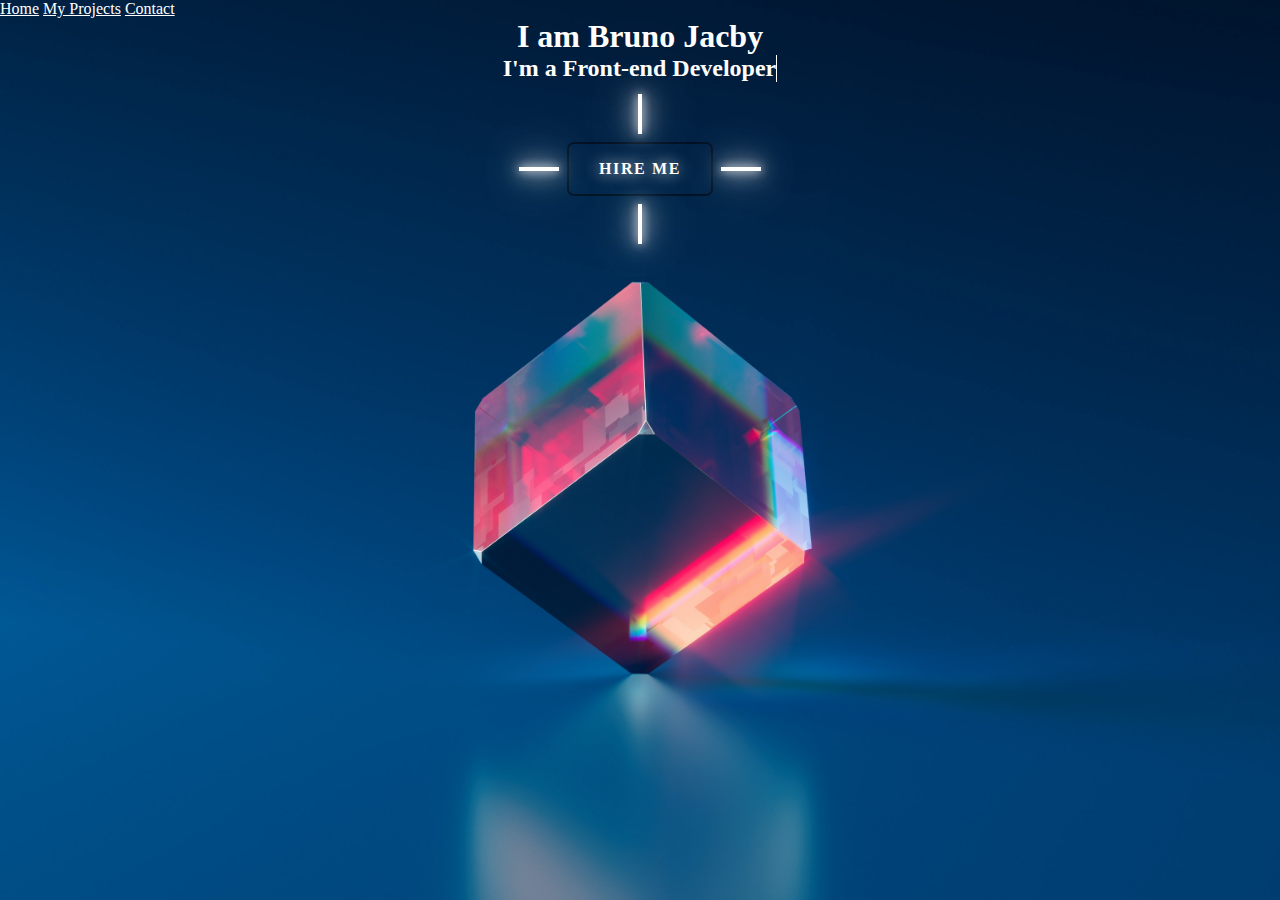
==== index.html @ 7a4a546f "adc todo list project" ====
<!DOCTYPE html>
<html lang="en">
<head>
    <meta charset="UTF-8">
    <meta http-equiv="X-UA-Compatible" content="IE=edge">
    <meta name="viewport" content="width=device-width, initial-scale=1.0">
    <link href="https://cdn.jsdelivr.net/npm/bootstrap@5.2.3/dist/css/bootstrap.min.css" rel="stylesheet" integrity="sha384-rbsA2VBKQhggwzxH7pPCaAqO46MgnOM80zW1RWuH61DGLwZJEdK2Kadq2F9CUG65" crossorigin="anonymous">
    <link rel="preconnect" href="https://fonts.googleapis.com">
    <link rel="preconnect" href="https://fonts.gstatic.com" crossorigin>
    <link href="https://fonts.googleapis.com/css2?family=DM+Sans&display=swap" rel="stylesheet">
    <link rel="stylesheet" href="style.css">
    <link rel="stylesheet" href="cube.css">
    <link rel="icon" type="image/png" sizes="16x16" href="img/favicon.ico">
    <title>Bruno Jacby</title>
</head>
<body class="bg-light">
  <div class="container">
      <nav class="nav nav-pills">
          <a class="nav-link" href="https://brunojacby.github.io/brunojacby/">Home</a>
          <a class="nav-link" href="#" onclick="projetos()">My Projects</a>
          <a class="nav-link" href="#" onclick="removerdd()">Contact</a>
      </nav>

      <div id="homeText">
        <h1 class="display-1">I am Bruno Jacby</h1>
        <div id="homediv">
          <h2 class="typing-animation typing display-5">I'm a Front-end Developer</h2>
        </div>
        <div id="btnHireMe">
          <a href="#" style="--clr:white" onclick="removerdd()">
            <span></span>
            <span></span>
            <span></span>
            <span></span>
            Hire Me
          </a>         
        </div> 
      </div>  

      <div class="projects disabled" id="project">
        <div class="row row-cols-1 row-cols-md-2 row-cols-lg-3 g-4">

          <div class="col">
            <div id="cardLayout">
              <span></span>
              <div class="content">
                <img src="img/cartas.jpg" class="card-img-top" alt="Card Project">
                <h2>JavaScript Project</h2>
                <p>A card game using JavaScript, HTML5, CSS and Bootstrap.</p>
                <a href="https://brunojacby.github.io/cardgame/" class="btn" target="_blank">Play!</a>
              </div>
            </div>
          </div>

          <div class="col">
            <div id="cardLayout">
              <span></span>
              <div class="content">
                <img src="img/todo.png" class="card-img-top" alt="To Do">
                <h2>To Do React.js</h2>
                <p>A To-Do list project using the React framework and Bootstrap.</p>
                <a href="https://stupendous-crostata-b4f4f4.netlify.app" class="btn" target="_blank">Link</a>
              </div>
            </div>
          </div>

          <div class="col">
            <div id="cardLayout">
              <span></span>
              <div class="content">
                <img src="img/barber.png" class="card-img-top" alt="Barber Shop Project">
                <h2>Barber Shop</h2>
                <p>A Landing page project using HTML and CSS.</p>
                <a href="https://brunojacby.github.io/barbershop/" class="btn" target="_blank">Link</a>
              </div>
            </div>
          </div>

          <div class="col">
            <div id="cardLayout">
              <span></span>
              <div class="content">
                <img src="img/quote.png" class="card-img-top" alt="Quote Random">
                <h2>Random Quote Machine</h2>
                <p>This project was built using a mix of HTML, JavaScript, CSS and React.</p>
                <a href="https://brunojacby.github.io/quotes/" class="btn" target="_blank">Link</a>
              </div>
            </div>
          </div>

          <div class="col">
            <div id="cardLayout">
              <span></span>
              <div class="content">
                <img src="img/landshop.png" class="card-img-top" height="150px" alt="Landing Shop">
                <h2>Landing Page with fetch API</h2>
                <p>
                  A landing page with HTLM, CSS and JavaScript with fetch API.</p>                 
                <a href="https://brunojacby.github.io/landingshop/" class="btn" target="_blank">Link</a>
              </div>
            </div>
          </div>          

          <div class="col">
            <div id="cardLayout">
              <span></span>
              <div class="content">
                <img src="img/admpainel.png" class="card-img-top" alt="CSS Painel">
                <h2>Admin DashBoard</h2>
                <p>
                  A admin painel with HTLM, CSS styles and JavaScript.</p>
                <a href="https://brunojacby.github.io/adminpage/" class="btn" target="_blank">Link</a>
              </div>
            </div>
          </div>

          <div class="col">
            <div id="cardLayout">
              <span></span>
              <div class="content">
                <img src="img/mongo.png" class="card-img-top" alt="CRUD MongoDB">
                <h2>CRUD MongoDB</h2>
                <p>
                  A CRUD done with MongoDB.</p>
                <a href="https://github.com/brunojacby/mongo/tree/master/src" class="btn" target="_blank">GitHub Link</a>
              </div>
            </div>
          </div>

          <div class="col">
            <div id="cardLayout">
              <span></span>
              <div class="content">
                <img src="img/crudjs.png" height="100px" class="card-img-top" alt="CRUD JavaScript">
                <h2>CRUD Javascript</h2>
                <p>
                  A page for employee registration and another page where it is possible to view them in a table. By clicking on the user's name, it is possible to Edit/Delete the registration.</p>
                <a href="https://brunojacby.github.io/projeto-crud/" class="btn" target="_blank">Link</a>
              </div>
            </div>
          </div>

          <div class="col">
            <div id="cardLayout">
              <span></span>
              <div class="content">
                <img src="img/next.png" height="80px" class="card-img-top" alt="next">
                <h4>Next.js Project</h4>                
                  <h7>This is the project I'm currently working on.</h7><br>
                  <h8>A complete project based on the Olx website, with product registration, form validation, advertisement publication, API with MongoDB and Next Auth for Login page.</h8>
                <a href="https://github.com/brunojacby/next" class="btn" target="_blank">GitHub Link</a>
              </div>
            </div>
          </div>
                    
          </div>
        </div>
      </div>
      
              
      <div class="container">
        <div id="infos" class="grid disabled">
          <div class="row">
            <div class="col-5 textoinfo">
              <h5 class="text-warning">This page is still under construction...</h5>
              <h2>I'm Bruno Jacby</h2>
              <h4>Take a look at my projects</h4>
              <a class="btnprojects" href="#" onclick="projetos()">My Projects</a>
              <div>
                <a href="https://www.linkedin.com/in/brunojacby/" target="_blank"><img src="img/linkedin.png" alt="linkedin" width="30px"></a>  
                <a href="https://github.com/brunojacby" target="_blank"><img src="img/github.svg" alt="github" width="30px"></a>  
                <a href="tel:+351960486778"><img src="img/telefone.png" alt="tel" width="30px">  (+351) 96048 6778</a> 
              </div>
            </div>
            <div class="col-4">
                <div class="cubearea">
                  <div class="cube">
                    <div class="top"></div>
                    <div>
                      <span style="--i:0;"></span>
                      <span style="--i:1;"></span>
                      <span style="--i:2;"></span>
                      <span style="--i:3;"></span>
                    </div>
                  </div>
                </div>
            </div>      
          </div>            

          <div class="row skills">        
            <div class="col-12">        
              <p>JavaScript</p>
              <p>React.js</p>
              <p>Node.js</p>
              <p>CSS</p>
              <p>Bootstrap</p>
              <p>HTML5</p>
              <p>GIT</p>                      
            </div>
          </div> 

      </div>

    </div>
  </div>




    </div>
    <script src="script.js"></script>
    <script src="https://cdn.jsdelivr.net/npm/bootstrap@5.3.0-alpha1/dist/js/bootstrap.bundle.min.js" integrity="sha384-w76AqPfDkMBDXo30jS1Sgez6pr3x5MlQ1ZAGC+nuZB+EYdgRZgiwxhTBTkF7CXvN" crossorigin="anonymous"></script> 
 
</body>
</html>
---- style.css ----
@import url('https://fonts.googleapis.com/css2?family=DM+Sans&display=swap');

* {
    margin: 0;
    padding: 0;
    box-sizing: border-box;
}

#cardLayout {
    position: relative;
    width: 320px;
    height: 400px;
    color: #fff;
    background: #111;
    display: flex;    
    align-items: center;
    margin: 20px 30px;
    transition: 0.5s;
}

#cardLayout:hover {
    transform: translateY(-20px);
}

#cardLayout::before {
    content: '';
    position: absolute;
    top: 0;
    left: 0;    
    width: 100%;
    height: 100%;
    background: linear-gradient(315deg, #03a9f4,#ff0058);
}

#cardLayout::after {
    content: '';
    position: absolute;
    top: 0;
    left: 0;    
    width: 100%;
    height: 100%;
    background: linear-gradient(315deg, #03a9f4,#ff0058);
    filter: blur(30px);
}

#cardLayout span {
    position: absolute;
    top: 6px;
    left: 6px;
    right: 6px;
    bottom: 6px;
    background: rgba(0,0,0,0.6);
    z-index: 2;
}

#cardLayout span::before {
    content: '';
    position: absolute;
    top: 0;
    left: 0;
    width: 50%;
    height: 100%;
    background: rgba(255, 255, 255, 0.1);
    pointer-events: none;
}

#cardLayout .content {
    position: relative;
    z-index: 10;
    padding: 10px 30px;    
}

#cardLayout .content h2 { 
   font-size: 2em;
   color: #fff;
   margin-bottom: 10px;
}

#cardLayout .content p { 
    font-size: 1.1em;
    color: #fff;
    margin-bottom: 10px;
    line-height: 1.4em;
}

#cardLayout .content a {
    display: flex;
    font-size: 1.1em;
    color: #111;
    background: #fff;
    padding: 10px;
    text-decoration: none;
    font-weight: 700;    
    justify-content: center;
} 

#btnHireMe {
    display: flex;
    justify-content: center;
    align-items: center;
}

#btnHireMe a {
    position: relative;
    padding: 16px 30px;
    font-size: 1.5;
    color: var(--clr); 
    text-shadow: 0 0 15px var(--clr);
    text-decoration: none;
    text-transform: uppercase;
    letter-spacing: 0.1em;
    transition: 0.5s;
    border: 2px solid rgba(0,0,0,0.5);
    margin-top: 60px;
    border-radius: 7px; 
    font-weight: bold;  
}

#btnHireMe a:hover {    
    color: black; 
    font-weight: bold;     
    border: 2px solid rgba(0,0,0,0);
    text-shadow: 0 0 0 var(--clr);     
}

#btnHireMe a::before {
    content: '';
    position: absolute;
    top: 0;
    left: 0;
    width: 100%;
    height: 100%;
    background: var(--clr);
    z-index: -1;
    transform: scale(0);
    transition: 0.5s;
    border-radius: 7px;  
}

#btnHireMe a:hover::before {
    transform: scale(1);
    transition-delay: 0.5s;
    box-sizing: 0 0 10px var(--clr),
    0 0 30px var(--clr),
    0 0 60px var(--clr);
}

#btnHireMe a span {
    position: absolute;
    background-color: var(--clr);
    pointer-events: none;
    box-shadow: 0 0 10px var(--clr),
    0 0 20px var(--clr),
    0 0 30px var(--clr),
    0 0 50px var(--clr),
    0 0 100px var(--clr);
}

#btnHireMe a span:nth-child(1),
#btnHireMe a span:nth-child(3) {
    width: 40px;
    height: 4px;
}

#btnHireMe a span:nth-child(2),
#btnHireMe a span:nth-child(4) {
    width: 4px;
    height: 40px;
}

#btnHireMe a span:nth-child(1) {
    top: calc(50% - 2px);
    left: -50px;
    transform-origin: left;
    transition: 0.5s ease-in-out;
    transition-delay: 0.25s;
}

#btnHireMe a:hover span:nth-child(1) {
   left: 50%;
   transform: scaleX(0);   
   transition-delay: 0s; 
} 

#btnHireMe a span:nth-child(3) {
    top: calc(50% - 2px);
    right: -50px;
    transform-origin: right;
    transition: 0.5s ease-in-out;
    transition-delay: 0.25s;
}

#btnHireMe a:hover span:nth-child(3) {
   right: 50%;
   transform: scaleX(0);   
   transition-delay: 0s; 
} 

#btnHireMe a span:nth-child(2) {
    left: calc(50% - 2px);
    top: -50px;
    transform-origin: top;
    transition: 0.5s ease-in-out;
    transition-delay: 0.25s;
}

#btnHireMe a:hover span:nth-child(2) {
   top: 50%;
   transform: scaleY(0);   
   transition-delay: 0s; 
} 

#btnHireMe a span:nth-child(4) {
    left: calc(50% - 2px);
    bottom: -50px;
    transform-origin: bottom;
    transition: 0.5s ease-in-out;
    transition-delay: 0.25s;
}

#btnHireMe a:hover span:nth-child(4) {
   bottom: 50%;
   transform: scaleY(0);   
   transition-delay: 0s; 
} 


.disabled {
    display: none;
}

body {
    background-image: url("img/bg.jpg");
    background-repeat: repeat;
    background-position: center;
    background-color: #cccccc;
    background-size: cover;
    height: 100vh;
}

.nav a {
    margin-bottom: 15px;
    color: white; 
}

#homeText {
    text-align: center;
    color: white;      
}

#homediv {
    display: flex;
    justify-content: center;
    align-items: center;       
}

#project {
    height: 99vh;
    padding: 20px;    
}

#contact {
    height: 99vh;
}

.row a {
    text-decoration: none;
    color: white;    
}

.row {
    margin-bottom: 15px;    
}

#infos { 
    padding: 30px;
    color: white;
    width: 100%;
    background-color: black; 
}

.textoinfo {    
    display: flex;    
    flex-wrap: wrap;
    flex-direction: column;
}

.textoinfo div {    
    display: flex;    
    flex-wrap: wrap;
}

#infos img {
    background-color: #cccccc;
    border-radius: 50%;
}

.skills {
    width: 100%; 
    display: flex;
    flex-wrap: wrap;
    margin-top: 55px;   
}

.skills p {
    font-family: 'DM Sans', sans-serif;
    font-size: 2em;
    color: white; 
    text-transform: uppercase;  
    
}

.skills p:hover {
    color: transparent; 
    -webkit-text-stroke: 1px white;
    text-indent: 10px;
    transition: 0.5s;
    letter-spacing: 0.1em;     
}

h7 {
    color: yellow;
}

.btn {
    margin-top: 5px;
}

.btnprojects {
   border: 1px solid blue;
   border-radius: 8px;
   width: 150px;
   margin: 10px;
   padding: 5px 10px;
   text-align: center;
   background-color: rgba(22, 4, 128, 0.5);
}

.btnprojects:hover {
    color: yellow;
    border: 1px solid yellow;    
}

.typing {
    border-right: 1px solid white;
    white-space: nowrap;
    overflow: hidden;
    text-align: center;    
}

.typing-animation {
    animation: blinkCursor 500ms steps(40) infinite normal, typing 4s steps(40) 1s normal both;
}

@keyframes typing {
    from {
        width: 0;
    }
    to {
        width: 11.1em;
    }
}

@keyframes blinkCursor {
    from {
        border-right-color: white;
    }
    to {
        border-right-color: transparent;
    }
}
---- cube.css ----
.cubearea {
    display: flex;
    justify-content: flex-end;
    align-items: flex-end;   
    margin-top: 30px;          
}

.cube {
    position: relative;
    width: 100px;
    height: 100px;
    transform-style: preserve-3d;    
    animation: animate 4s linear infinite;
}

@keyframes animate {
    0% {
        transform: rotateX(-30deg) rotateY(0deg);
    }
    100% {
        transform: rotateX(-30deg) rotateY(360deg);
    }
}


.cube div {
    position: absolute;
    top: 0;
    left: 0;
    width: 100%;
    height: 100%;
    transform-style: preserve-3d;
}

.cube div span {
    position: absolute;
    top: 0;
    left: 0;
    width: 100%;
    height: 100%;
    background: linear-gradient(#151515, #00ec00);
    transform: rotateY(calc(90deg * var(--i))) translateZ(50px);
}

.top {
    position: absolute;
    top: 0;
    left: 0;
    width: 100px;
    height: 100px;
    background: #222;
    transform: rotateX(90deg) translateZ(50px);
}

.top::before {
    content: '';
    position: absolute;
    top: 0;
    left: 0;
    width: 100px;
    height: 100px;
    background: #0f0;
    transform: translateZ(-250px);
    filter: blur(20px);
    box-shadow: 0 0 120px rgba(0,255,0,0.2),
    0 0 200px rgba(0,255,0,0.4),
    0 0 300px rgba(0,255,0,0.6),
    0 0 400px rgba(0,255,0,0.8),
    0 0 500px rgba(0,255,0,1);
}
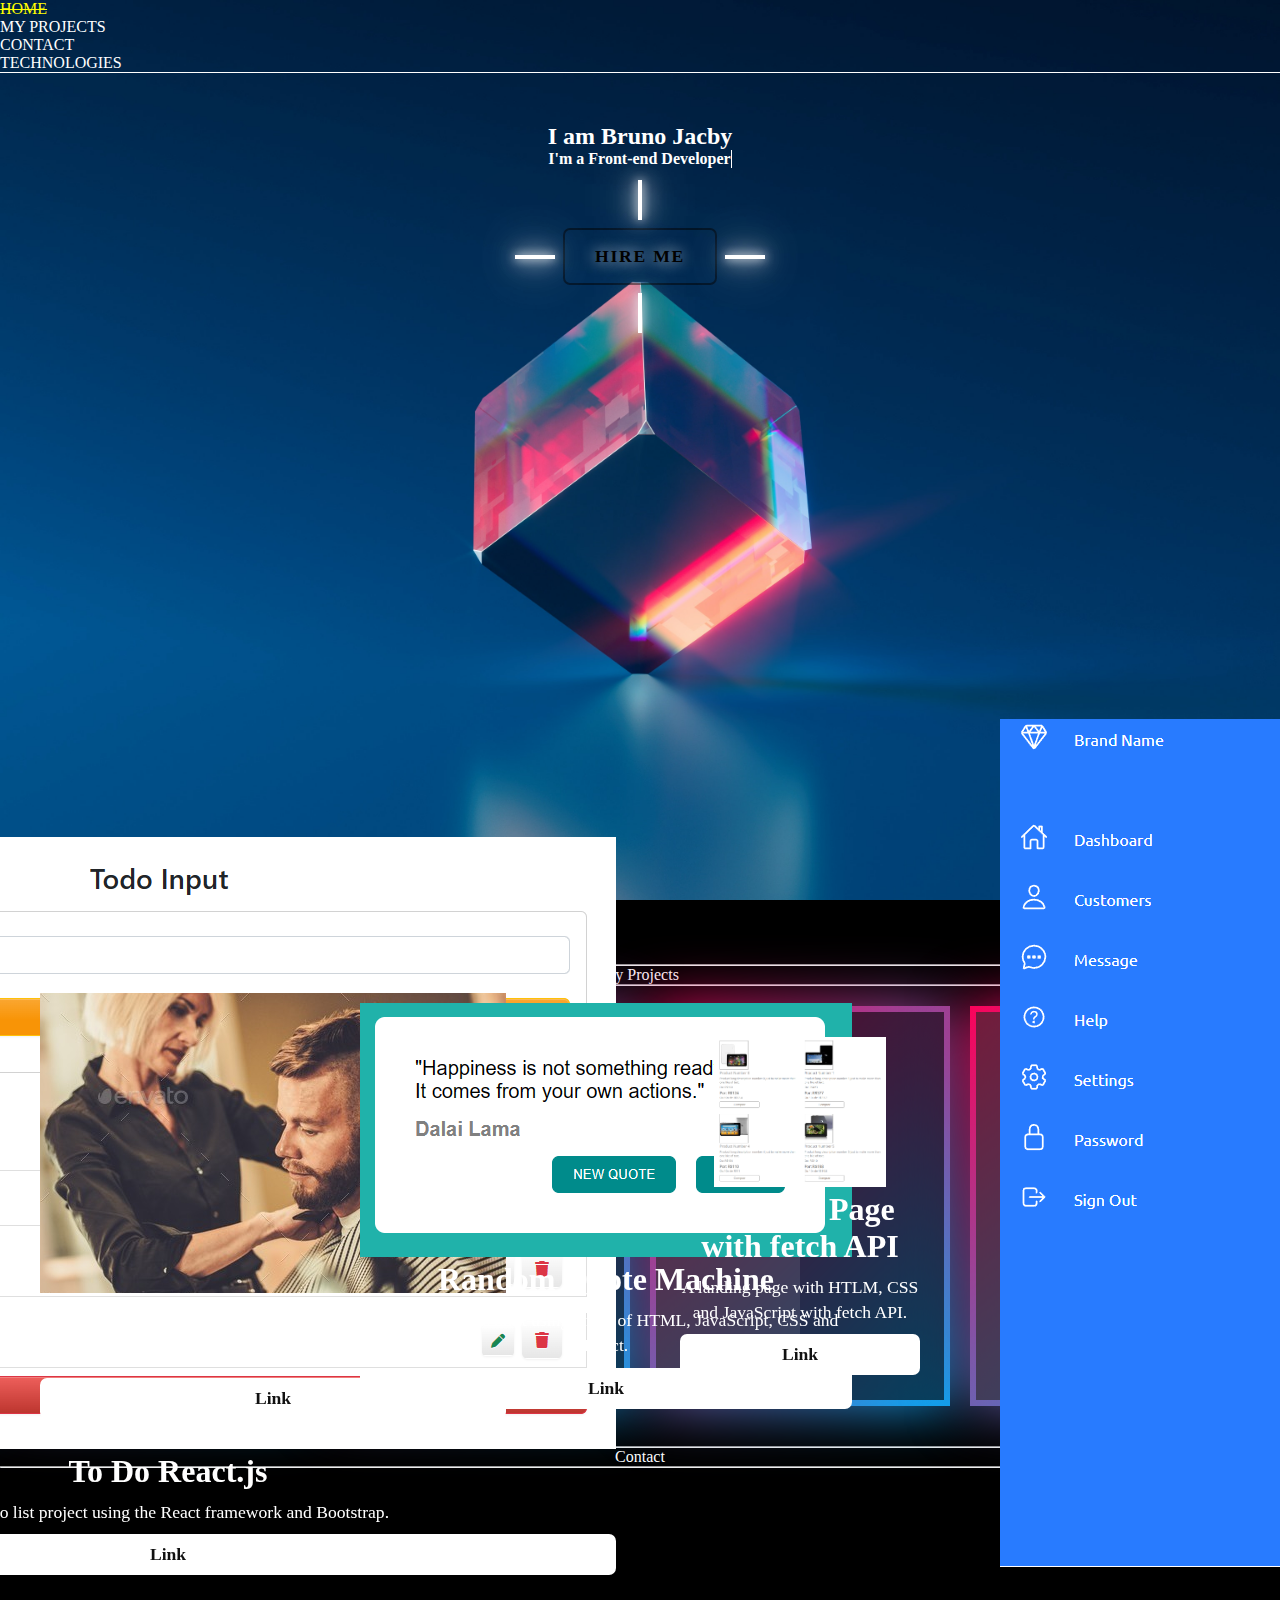
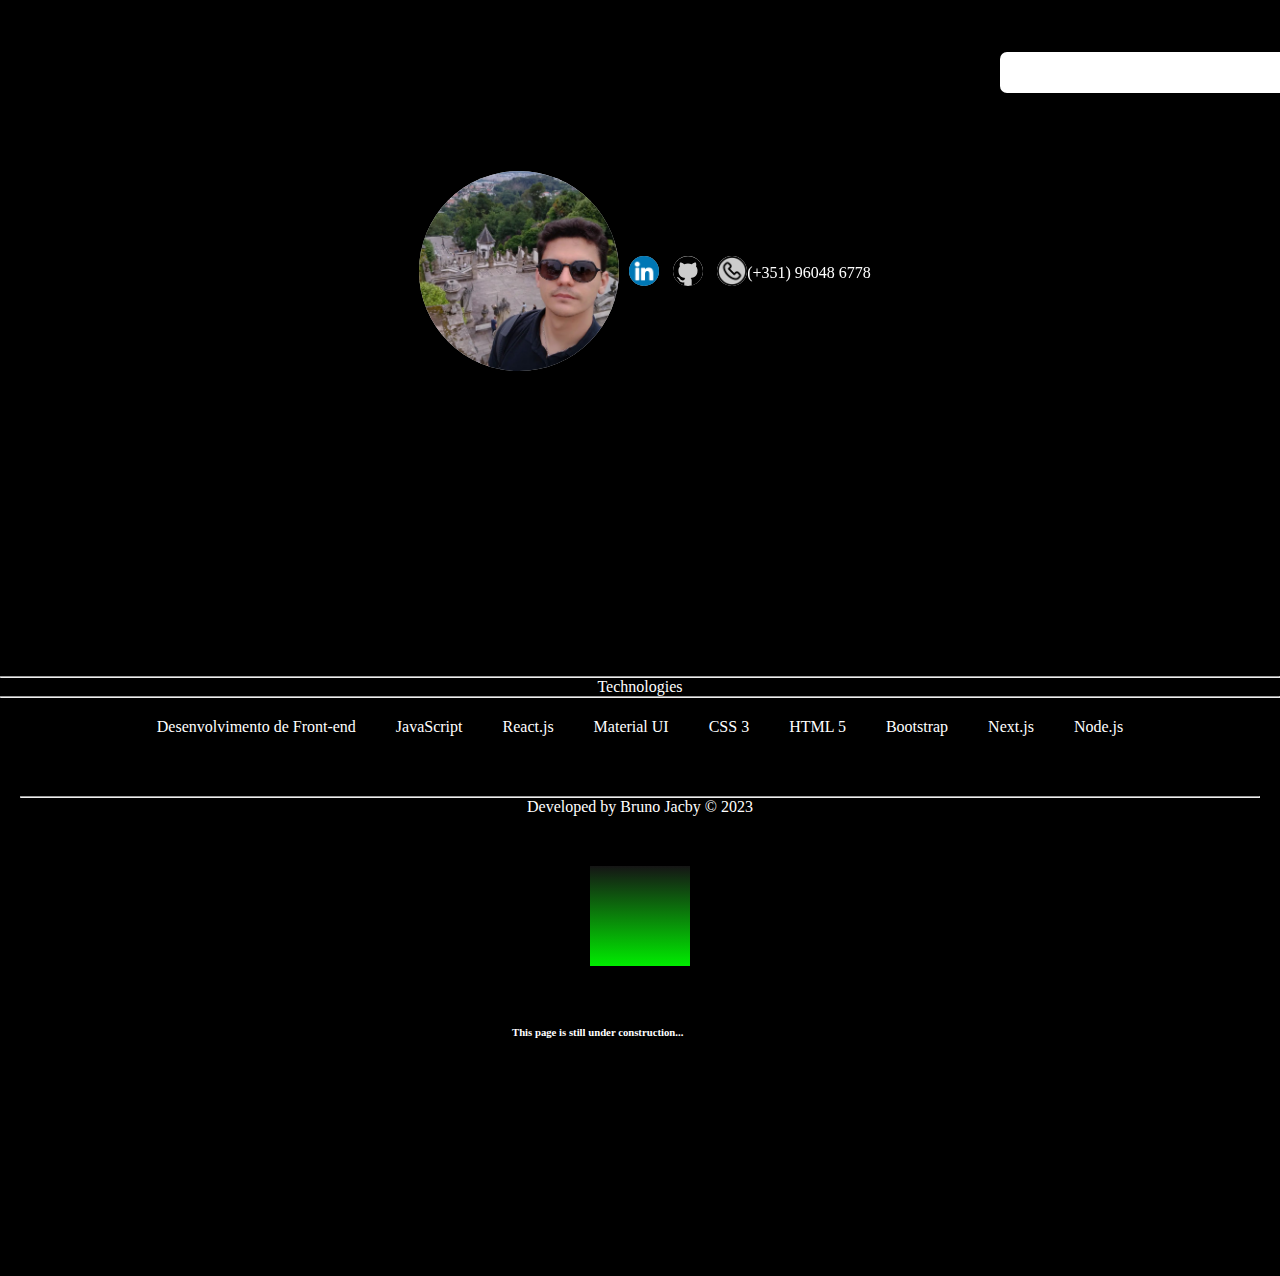
==== commit be7170ac: "update 2023" ====
--- a/index.html
+++ b/index.html
@@ -1,215 +1,262 @@
 <!DOCTYPE html>
 <html lang="en">
-<head>
-    <meta charset="UTF-8">
-    <meta http-equiv="X-UA-Compatible" content="IE=edge">
-    <meta name="viewport" content="width=device-width, initial-scale=1.0">
-    <link href="https://cdn.jsdelivr.net/npm/bootstrap@5.2.3/dist/css/bootstrap.min.css" rel="stylesheet" integrity="sha384-rbsA2VBKQhggwzxH7pPCaAqO46MgnOM80zW1RWuH61DGLwZJEdK2Kadq2F9CUG65" crossorigin="anonymous">
-    <link rel="preconnect" href="https://fonts.googleapis.com">
-    <link rel="preconnect" href="https://fonts.gstatic.com" crossorigin>
-    <link href="https://fonts.googleapis.com/css2?family=DM+Sans&display=swap" rel="stylesheet">
-    <link rel="stylesheet" href="style.css">
-    <link rel="stylesheet" href="cube.css">
-    <link rel="icon" type="image/png" sizes="16x16" href="img/favicon.ico">
-    <title>Bruno Jacby</title>
-</head>
-<body class="bg-light">
-  <div class="container">
-      <nav class="nav nav-pills">
-          <a class="nav-link" href="https://brunojacby.github.io/brunojacby/">Home</a>
-          <a class="nav-link" href="#" onclick="projetos()">My Projects</a>
-          <a class="nav-link" href="#" onclick="removerdd()">Contact</a>
-      </nav>
-
-      <div id="homeText">
-        <h1 class="display-1">I am Bruno Jacby</h1>
-        <div id="homediv">
-          <h2 class="typing-animation typing display-5">I'm a Front-end Developer</h2>
-        </div>
-        <div id="btnHireMe">
-          <a href="#" style="--clr:white" onclick="removerdd()">
-            <span></span>
-            <span></span>
-            <span></span>
-            <span></span>
-            Hire Me
-          </a>         
-        </div> 
-      </div>  
-
-      <div class="projects disabled" id="project">
-        <div class="row row-cols-1 row-cols-md-2 row-cols-lg-3 g-4">
-
-          <div class="col">
-            <div id="cardLayout">
-              <span></span>
-              <div class="content">
-                <img src="img/cartas.jpg" class="card-img-top" alt="Card Project">
-                <h2>JavaScript Project</h2>
-                <p>A card game using JavaScript, HTML5, CSS and Bootstrap.</p>
-                <a href="https://brunojacby.github.io/cardgame/" class="btn" target="_blank">Play!</a>
-              </div>
-            </div>
-          </div>
-
-          <div class="col">
-            <div id="cardLayout">
-              <span></span>
-              <div class="content">
-                <img src="img/todo.png" class="card-img-top" alt="To Do">
-                <h2>To Do React.js</h2>
-                <p>A To-Do list project using the React framework and Bootstrap.</p>
-                <a href="https://stupendous-crostata-b4f4f4.netlify.app" class="btn" target="_blank">Link</a>
-              </div>
-            </div>
-          </div>
-
-          <div class="col">
-            <div id="cardLayout">
-              <span></span>
-              <div class="content">
-                <img src="img/barber.png" class="card-img-top" alt="Barber Shop Project">
-                <h2>Barber Shop</h2>
-                <p>A Landing page project using HTML and CSS.</p>
-                <a href="https://brunojacby.github.io/barbershop/" class="btn" target="_blank">Link</a>
-              </div>
-            </div>
-          </div>
-
-          <div class="col">
-            <div id="cardLayout">
-              <span></span>
-              <div class="content">
-                <img src="img/quote.png" class="card-img-top" alt="Quote Random">
-                <h2>Random Quote Machine</h2>
-                <p>This project was built using a mix of HTML, JavaScript, CSS and React.</p>
-                <a href="https://brunojacby.github.io/quotes/" class="btn" target="_blank">Link</a>
-              </div>
-            </div>
-          </div>
-
-          <div class="col">
-            <div id="cardLayout">
-              <span></span>
-              <div class="content">
-                <img src="img/landshop.png" class="card-img-top" height="150px" alt="Landing Shop">
-                <h2>Landing Page with fetch API</h2>
-                <p>
-                  A landing page with HTLM, CSS and JavaScript with fetch API.</p>                 
-                <a href="https://brunojacby.github.io/landingshop/" class="btn" target="_blank">Link</a>
-              </div>
-            </div>
-          </div>          
-
-          <div class="col">
-            <div id="cardLayout">
-              <span></span>
-              <div class="content">
-                <img src="img/admpainel.png" class="card-img-top" alt="CSS Painel">
-                <h2>Admin DashBoard</h2>
-                <p>
-                  A admin painel with HTLM, CSS styles and JavaScript.</p>
-                <a href="https://brunojacby.github.io/adminpage/" class="btn" target="_blank">Link</a>
-              </div>
-            </div>
-          </div>
-
-          <div class="col">
-            <div id="cardLayout">
-              <span></span>
-              <div class="content">
-                <img src="img/mongo.png" class="card-img-top" alt="CRUD MongoDB">
-                <h2>CRUD MongoDB</h2>
-                <p>
-                  A CRUD done with MongoDB.</p>
-                <a href="https://github.com/brunojacby/mongo/tree/master/src" class="btn" target="_blank">GitHub Link</a>
-              </div>
-            </div>
-          </div>
-
-          <div class="col">
-            <div id="cardLayout">
-              <span></span>
-              <div class="content">
-                <img src="img/crudjs.png" height="100px" class="card-img-top" alt="CRUD JavaScript">
-                <h2>CRUD Javascript</h2>
-                <p>
-                  A page for employee registration and another page where it is possible to view them in a table. By clicking on the user's name, it is possible to Edit/Delete the registration.</p>
-                <a href="https://brunojacby.github.io/projeto-crud/" class="btn" target="_blank">Link</a>
-              </div>
-            </div>
-          </div>
-
-          <div class="col">
-            <div id="cardLayout">
-              <span></span>
-              <div class="content">
-                <img src="img/next.png" height="80px" class="card-img-top" alt="next">
-                <h4>Next.js Project</h4>                
-                  <h7>This is the project I'm currently working on.</h7><br>
-                  <h8>A complete project based on the Olx website, with product registration, form validation, advertisement publication, API with MongoDB and Next Auth for Login page.</h8>
-                <a href="https://github.com/brunojacby/next" class="btn" target="_blank">GitHub Link</a>
-              </div>
-            </div>
-          </div>
+    <head>
+        <meta charset="UTF-8">
+        <meta http-equiv="X-UA-Compatible" content="IE=edge">
+        <meta name="viewport" content="width=device-width, initial-scale=1.0">
+        <link href="https://cdn.jsdelivr.net/npm/bootstrap@5.2.3/dist/css/bootstrap.min.css" rel="stylesheet" integrity="sha384-rbsA2VBKQhggwzxH7pPCaAqO46MgnOM80zW1RWuH61DGLwZJEdK2Kadq2F9CUG65" crossorigin="anonymous">
+        <link rel="preconnect" href="https://fonts.googleapis.com">
+        <link rel="preconnect" href="https://fonts.gstatic.com" crossorigin>
+        <link href="https://fonts.googleapis.com/css2?family=DM+Sans&display=swap" rel="stylesheet">
+        <link rel="stylesheet" href="home.css">
+        <link rel="stylesheet" href="cube.css">  
+        <link rel="stylesheet" href="card.css"> 
+        <link rel="stylesheet" href="btnHire.css">
+        <link rel="stylesheet" href="typing.css">        
+        <link rel="icon" type="image/png" sizes="16x16" href="img/favicon.ico">
+        <title>Bruno Jacby</title>
+    </head>
+<body>
+    <div class="container">
+        <div id="back"><a class="nav-link" href="#home"><img src="img/seta.png" alt="back top"></a></div>
+        <section class="section" id="sectionHome">
+            
+            <nav class="nav nav-pills nav-fill">
+                <li class="nav-item">
+                    <a class="nav-link" href="#home">Home</a>
+                </li>
+                <li class="nav-item">
+                    <a class="nav-link" href="#projetos">My Projects</a>
+                </li>
+                <li class="nav-item">
+                    <a class="nav-link" href="#contato">Contact</a>
+                </li>     
+                <li class="nav-item">
+                    <a class="nav-link" href="#technologies">Technologies</a>
+                </li>           
+            </nav>
+            
+            <div id="home">               
+                <div id="homeText">
+                    <h2 class="display-1">I am Bruno Jacby</h2>
                     
-          </div>
-        </div>
-      </div>
-      
-              
-      <div class="container">
-        <div id="infos" class="grid disabled">
-          <div class="row">
-            <div class="col-5 textoinfo">
-              <h5 class="text-warning">This page is still under construction...</h5>
-              <h2>I'm Bruno Jacby</h2>
-              <h4>Take a look at my projects</h4>
-              <a class="btnprojects" href="#" onclick="projetos()">My Projects</a>
-              <div>
-                <a href="https://www.linkedin.com/in/brunojacby/" target="_blank"><img src="img/linkedin.png" alt="linkedin" width="30px"></a>  
-                <a href="https://github.com/brunojacby" target="_blank"><img src="img/github.svg" alt="github" width="30px"></a>  
-                <a href="tel:+351960486778"><img src="img/telefone.png" alt="tel" width="30px">  (+351) 96048 6778</a> 
-              </div>
-            </div>
-            <div class="col-4">
-                <div class="cubearea">
-                  <div class="cube">
-                    <div class="top"></div>
-                    <div>
-                      <span style="--i:0;"></span>
-                      <span style="--i:1;"></span>
-                      <span style="--i:2;"></span>
-                      <span style="--i:3;"></span>
-                    </div>
+                    <div id="homediv">
+                        <h4 class="typing-animation typing display-5">I'm a Front-end Developer</h4>
+                    </div>
+
+                    <div id="btnHireMe">
+                        <a href="#contato" style="--clr:white">
+                            <span></span>
+                            <span></span>
+                            <span></span>
+                            <span></span>
+                            Hire Me
+                        </a>         
+                    </div> 
+                </div>                
+            </div>
+
+        </section>
+
+        <section class="section" id="projetos">
+            <hr>
+            <span class="display-2">My Projects</span>
+            <hr>
+            <div class="projects row row-cols-1 row-cols-md-2 row-cols-lg-3 g-4" id="project">
+                <div class="col">
+                    <div id="cardLayout">
+                    <span></span>
+                    <div class="content">
+                        <img src="img/cartas.jpg" class="card-img-top" alt="Card Project">
+                        <h2>JavaScript Project</h2>
+                        <p>A card game using JavaScript, HTML5, CSS and Bootstrap.</p>
+                        <a href="https://brunojacby.github.io/cardgame/" target="_blank">Play!</a>
+                    </div>
+                    </div>
+                </div>
+        
+                <div class="col">
+                    <div id="cardLayout">
+                    <span></span>
+                    <div class="content">
+                        <img src="img/crudreact.png" class="card-img-top" alt="To Do">
+                        <h2>CRUD React.js</h2>
+                        <p>A CRUD project using the React.js and Bootstrap.</p>
+                        <a href="https://crudreactjck.netlify.app/" class="btn" target="_blank">Link</a>
+                    </div>
+                    </div>
+                </div>
+        
+                <div class="col">
+                    <div id="cardLayout">
+                    <span></span>
+                    <div class="content">
+                        <img src="img/todo.png" class="card-img-top" alt="To Do">
+                        <h2>To Do React.js</h2>
+                        <p>A To-Do list project using the React framework and Bootstrap.</p>
+                        <a href="https://brunojacby.netlify.app/" class="btn" target="_blank">Link</a>
+                    </div>
+                    </div>
+                </div>
+        
+                <div class="col">
+                    <div id="cardLayout">
+                    <span></span>
+                    <div class="content">
+                        <img src="img/barber.png" class="card-img-top" alt="Barber Shop Project">
+                        <h2>Barber Shop</h2>
+                        <p>A Landing page project using HTML and CSS.</p>
+                        <a href="https://brunojacby.github.io/barbershop/" class="btn" target="_blank">Link</a>
+                    </div>
+                    </div>
+                </div>
+        
+                <div class="col">
+                    <div id="cardLayout">
+                    <span></span>
+                    <div class="content">
+                        <img src="img/quote.png" class="card-img-top" alt="Quote Random">
+                        <h2>Random Quote Machine</h2>
+                        <p>This project was built using a mix of HTML, JavaScript, CSS and React.</p>
+                        <a href="https://brunojacby.github.io/quotes/" class="btn" target="_blank">Link</a>
+                    </div>
+                    </div>
+                </div>          
+        
+                <div class="col">
+                    <div id="cardLayout">
+                    <span></span>
+                    <div class="content">
+                        <img src="img/landshop.png" class="card-img-top" height="150px" alt="Landing Shop">
+                        <h2>Landing Page with fetch API</h2>
+                        <p>
+                        A landing page with HTLM, CSS and JavaScript with fetch API.</p>                 
+                        <a href="https://brunojacby.github.io/landingshop/" class="btn" target="_blank">Link</a>
+                    </div>
+                    </div>
+                </div>          
+        
+                <div class="col">
+                    <div id="cardLayout">
+                    <span></span>
+                    <div class="content">
+                        <img src="img/admpainel.png" class="card-img-top" alt="CSS Painel">
+                        <h2>Admin DashBoard</h2>
+                        <p>
+                        A admin painel with HTLM, CSS styles and JavaScript.</p>
+                        <a href="https://brunojacby.github.io/adminpage/" class="btn" target="_blank">Link</a>
+                    </div>
+                    </div>
+                </div>
+        
+                <div class="col">
+                    <div id="cardLayout">
+                    <span></span>
+                    <div class="content">
+                        <img src="img/mongo.png" class="card-img-top" alt="CRUD MongoDB">
+                        <h2>CRUD MongoDB</h2>
+                        <p>
+                        A CRUD done with MongoDB.</p>
+                        <a href="https://github.com/brunojacby/mongo/tree/master/src" class="btn" target="_blank">GitHub Link</a>
+                    </div>
+                    </div>
+                </div>
+        
+                <div class="col">
+                    <div id="cardLayout">
+                    <span></span>
+                    <div class="content">
+                        <img src="img/crudjs.png" height="100px" class="card-img-top" alt="CRUD JavaScript">
+                        <h2>CRUD Javascript</h2>
+                        <p>
+                        A page for employee registration and another page where it is possible to view them in a table. By clicking on the user's name, it is possible to Edit/Delete the registration.</p>
+                        <a href="https://brunojacby.github.io/projeto-crud/" class="btn" target="_blank">Link</a>
+                    </div>
+                    </div>
+                </div>
+        
+                <div class="col">
+                    <div id="cardLayout">
+                    <span></span>
+                    <div class="content">
+                        <img src="img/next.png" height="80px" class="card-img-top" alt="next">
+                        <h4>Next.js Project</h4>                
+                        <h7>This is the project I'm currently working on.</h7><br>
+                        <h8>A complete project based on the Olx website, with product registration, form validation, advertisement publication, API with MongoDB and Next Auth for Login page.</h8>
+                        <a href="https://github.com/brunojacby/next" class="btn" target="_blank">GitHub Link</a>
+                    </div>
+                    </div>
+                </div>
+            </div>
+        </section>
+
+        <section class="section" id="contato">
+                <hr>
+                <span class="display-3">Contact</span>
+                <hr>
+                <div class="container" id="divInfos">
+                    <div class="col">
+                        <img src="img/Bruno1.jpg" width="200px" height="200px" alt="Bruno Jacby"> 
+                    </div>
+                    <div class="col">
+                        <a href="https://www.linkedin.com/in/brunojacby/" target="_blank"><img src="img/linkedin.png" alt="linkedin" width="30px"></a>  
+                        <a href="https://github.com/brunojacby" target="_blank"><img src="img/github.svg" alt="github" width="30px"></a>  
+                        <a href="tel:+351960486778"><img src="img/telefone.png" alt="tel" width="30px"></a>                    
+                    </div>
+                    <div class="col">
+                        <span class="h5">(+351) 96048 6778</span>                        
+                    </div>   
+                </div>         
+        </section>
+
+        <section class="section" id="technologies"> 
+            <hr>           
+            <p class="display-3">Technologies</p>
+            <hr>
+
+            <div>
+                <span class="display-3">Desenvolvimento de Front-end</span>            
+                <span class="display-3">JavaScript</span>
+                <span class="display-4">React.js</span>
+                <span class="display-4">Material UI</span>
+                <span class="display-5">CSS 3</span>
+                <span class="display-5">HTML 5</span>
+                <span class="display-5">Bootstrap</span>
+                <span class="display-3">Next.js</span>
+                <span class="display-2">Node.js</span>
+            </div>
+        </section>
+
+        <section class="section" id="gallery"> 
+            <hr>           
+            <p class="display-3">Gallery</p>
+            <hr>            
+            <div id="gallery-wrapper">
+                <div><img src="img/Bruno1.jpg" alt="Bruno Jacby"></div>
+                <div><img src="img/Bruno1.jpg" alt="Bruno Jacby"></div>
+                <div><img src="img/Bruno1.jpg" alt="Bruno Jacby"></div>
+            </div>
+        </section>
+
+        <footer class="footer">
+            <hr>
+            <span>Developed by Bruno Jacby © 2023 </span>
+            <div class="cubearea">
+                <div class="cube">
+                  <div class="top"></div>
+                  <div>
+                    <span style="--i:0;"></span>
+                    <span style="--i:1;"></span>
+                    <span style="--i:2;"></span>
+                    <span style="--i:3;"></span>
                   </div>
-                </div>
-            </div>      
-          </div>            
-
-          <div class="row skills">        
-            <div class="col-12">        
-              <p>JavaScript</p>
-              <p>React.js</p>
-              <p>Node.js</p>
-              <p>CSS</p>
-              <p>Bootstrap</p>
-              <p>HTML5</p>
-              <p>GIT</p>                      
-            </div>
-          </div> 
-
-      </div>
-
+                </div>                
+            </div>
+            <h6 class="text-warning">This page is still under construction...</h6>              
+        </footer>
     </div>
-  </div>
-
-
-
-
-    </div>
-    <script src="script.js"></script>
+    <script src="home.js"></script>
     <script src="https://cdn.jsdelivr.net/npm/bootstrap@5.3.0-alpha1/dist/js/bootstrap.bundle.min.js" integrity="sha384-w76AqPfDkMBDXo30jS1Sgez6pr3x5MlQ1ZAGC+nuZB+EYdgRZgiwxhTBTkF7CXvN" crossorigin="anonymous"></script> 
  
 </body>
-</html>
+</html>--- a/home.css
+++ b/home.css
@@ -0,0 +1,203 @@
+* {
+    margin: 0;
+    padding: 0;
+    box-sizing: border-box;
+}
+
+body {
+    background-color: black;      
+}
+
+.container {
+    width: 100vw;
+    padding: 0; 
+    position: relative;   
+}
+
+
+/************
+    HOME
+************/
+
+#sectionHome {
+    background-image: url("img/bg.jpg");
+    background-repeat: repeat;
+    background-position: center;    
+    background-size: cover;
+    background-attachment: fixed;
+}
+
+.nav {
+    color: white;
+    border-bottom: 1px solid white;    
+}
+
+.nav a {
+    text-decoration: none;
+    color: white;
+    text-transform: uppercase;    
+}
+
+.nav a:hover {
+    color: yellow;
+    text-decoration: line-through;
+}
+
+#home {
+    display: flex;
+    text-align: center;
+    justify-content: center;  
+    height: 99vh;
+    color: white;
+    padding-top: 50px;
+}
+
+#back img {
+    width: 50px;
+    height: 50px;
+    background-color: aliceblue;
+    border: 1px solid black;
+    border-radius: 50%;       
+    background-size: cover;  
+    padding: 5px;
+    margin: 20px;
+    position: fixed;  
+    right: 50px; 
+    bottom: 5px; 
+}
+
+/************
+    PROJETOS
+************/
+#projetos {    
+    text-align: center;
+    color: white;
+}
+
+#project {
+   display: flex;   
+   align-items: center;
+   justify-content: center;
+   margin: 0 0 20px 0;   
+}
+
+h7 {
+    color: yellow;
+}
+
+
+/****************
+    Technologies
+*****************/
+
+#technologies {
+    display: block;
+    text-align: center;
+    height: fit-content;
+    padding: 20px 0;
+    color: white;    
+}
+
+#technologies div {
+    display: flex;  
+    flex-wrap: wrap;    
+    align-items: center;
+    justify-content: center; 
+}
+
+#technologies div span {
+    padding: 20px;
+}
+
+#technologies div span:hover {
+    color: yellow;
+}
+
+
+/************
+    CONTATO
+************/
+
+#contato {
+    margin-top: 20px;
+    height: 90vh;    
+    text-align: center;       
+    color: white;    
+}
+
+#contato img {
+    background-color: #cccccc;
+    border-radius: 50%;
+    margin-left: 10px;
+}
+
+#divInfos { 
+    height: 100%;  
+    display: flex;    
+    text-align: center;
+    justify-content: center;
+    align-items: center;    
+}
+
+#divInfos img:hover {
+    background-color: yellow;
+}
+
+#divInfos span:hover {
+    color: yellow;    
+}
+
+/************
+    GALLERY
+************/
+#gallery {
+    color: white;
+    text-align: center;
+    display: none;    
+}
+
+#gallery img {
+    margin: 0 auto;
+    display: block;
+    border-radius: 50%;
+}
+
+#gallery #gallery-wrapper {
+    margin: 50px auto;
+    display: flex;
+    flex-direction: column;
+    height: 100vh;
+    flex-wrap: wrap;
+    width: 900px;
+}
+
+#gallery #gallery-wrapper div {
+    border: 10px solid white;
+    margin: 6px;
+    width: 33%; 
+    border-radius: 50%;   
+}
+
+#gallery #gallery-wrapper img {
+    width: 100%;    
+}
+
+/************
+    FOOTER
+************/
+
+.footer {
+    color: white;
+    text-align: center;
+    padding: 20px;
+    height: 500px;
+    display: block;
+    text-align: center;
+    align-items: center;       
+}
+
+.footer h6 {
+    position: absolute;
+    left: 40%;
+    margin-top: 60px;    
+}--- a/cube.css
+++ b/cube.css
@@ -1,8 +1,8 @@
 .cubearea {
     display: flex;
-    justify-content: flex-end;
-    align-items: flex-end;   
-    margin-top: 30px;          
+    justify-content: center;
+    align-items: center;   
+    margin-top: 50px;          
 }
 
 .cube {
--- a/card.css
+++ b/card.css
@@ -0,0 +1,95 @@
+
+#cardLayout {
+    position: relative;
+    width: 300px;
+    height: 400px;
+    color: #fff;
+    background: #111;
+    display: flex;    
+    align-items: center;
+    margin: 20px 10px;
+    transition: 0.5s;
+}
+
+#cardLayout:hover {
+    transform: translateY(-20px);
+}
+
+#cardLayout::before {
+    content: '';
+    position: absolute;
+    top: 0;
+    left: 0;    
+    width: 100%;
+    height: 100%;
+    background: linear-gradient(315deg, #03a9f4,#ff0058);
+}
+
+#cardLayout::after {
+    content: '';
+    position: absolute;
+    top: 0;
+    left: 0;    
+    width: 100%;
+    height: 100%;
+    background: linear-gradient(315deg, #03a9f4,#ff0058);
+    filter: blur(30px);
+}
+
+#cardLayout span {
+    position: absolute;
+    top: 6px;
+    left: 6px;
+    right: 6px;
+    bottom: 6px;
+    background: rgba(0,0,0,0.6);
+    z-index: 2;
+}
+
+#cardLayout span::before {
+    content: '';
+    position: absolute;
+    top: 0;
+    left: 0;
+    width: 50%;
+    height: 100%;
+    background: rgba(255, 255, 255, 0.1);
+    pointer-events: none;
+}
+
+#cardLayout .content {
+    position: relative;
+    z-index: 10;
+    padding: 10px 30px;    
+}
+
+#cardLayout .content h2 { 
+   font-size: 2em;
+   color: #fff;
+   margin-bottom: 10px;
+}
+
+#cardLayout .content p { 
+    font-size: 1.1em;
+    color: #fff;
+    margin-bottom: 10px;
+    line-height: 1.4em;
+}
+
+#cardLayout .content a {
+    display: flex;
+    font-size: 1.1em;
+    color: #111;
+    background: #fff;
+    padding: 10px;
+    text-decoration: none;
+    font-weight: 700;    
+    justify-content: center;
+    border-radius: 7px;
+    margin-top: 5px;
+} 
+
+#cardLayout .content a:hover {
+    color: #fff;
+    background: rgba(0, 0, 0, 0.445);
+} --- a/btnHire.css
+++ b/btnHire.css
@@ -0,0 +1,132 @@
+
+#btnHireMe {
+    display: flex;
+    justify-content: center;
+    align-items: center;    
+}
+
+#btnHireMe a {
+    position: relative;
+    padding: 16px 30px;
+    font-size: 1.1em;
+    color: var(--clr); 
+    text-shadow: 0 0 15px var(--clr);
+    text-decoration: none;
+    text-transform: uppercase;
+    letter-spacing: 0.1em;
+    transition: 0.5s;
+    border: 2px solid rgba(0,0,0,0.5);
+    margin-top: 60px;
+    border-radius: 7px; 
+    font-weight: bold; 
+    color: black; 
+}
+
+#btnHireMe a:hover {    
+    color: white;         
+    border: 2px solid rgba(0,0,0,0);
+    text-shadow: 0 0 0 var(--clr);   
+    text-decoration: underline;
+    font-size: 1.5em;    
+}
+
+#btnHireMe a::before {
+    content: '';
+    position: absolute;
+    top: 0;
+    left: 0;
+    width: 100%;
+    height: 100%;
+    background: var(--clr);
+    z-index: -1;
+    transform: scale(0);
+    transition: 0.5s;
+    border-radius: 7px;  
+}
+
+#btnHireMe a:hover::before {
+    transform: scale(1);
+    transition-delay: 0.5s;
+    box-sizing: 0 0 10px var(--clr),
+    0 0 30px var(--clr),
+    0 0 60px var(--clr);
+}
+
+#btnHireMe a span {
+    position: absolute;
+    background-color: var(--clr);
+    pointer-events: none;
+    box-shadow: 0 0 10px var(--clr),
+    0 0 20px var(--clr),
+    0 0 30px var(--clr),
+    0 0 50px var(--clr),
+    0 0 100px var(--clr);
+}
+
+#btnHireMe a span:nth-child(1),
+#btnHireMe a span:nth-child(3) {
+    width: 40px;
+    height: 4px;
+}
+
+#btnHireMe a span:nth-child(2),
+#btnHireMe a span:nth-child(4) {
+    width: 4px;
+    height: 40px;
+}
+
+#btnHireMe a span:nth-child(1) {
+    top: calc(50% - 2px);
+    left: -50px;
+    transform-origin: left;
+    transition: 0.5s ease-in-out;
+    transition-delay: 0.25s;
+}
+
+#btnHireMe a:hover span:nth-child(1) {
+   left: 50%;
+   transform: scaleX(0);   
+   transition-delay: 0s; 
+} 
+
+#btnHireMe a span:nth-child(3) {
+    top: calc(50% - 2px);
+    right: -50px;
+    transform-origin: right;
+    transition: 0.5s ease-in-out;
+    transition-delay: 0.25s;
+}
+
+#btnHireMe a:hover span:nth-child(3) {
+   right: 50%;
+   transform: scaleX(0);   
+   transition-delay: 0s; 
+} 
+
+#btnHireMe a span:nth-child(2) {
+    left: calc(50% - 2px);
+    top: -50px;
+    transform-origin: top;
+    transition: 0.5s ease-in-out;
+    transition-delay: 0.25s;
+}
+
+#btnHireMe a:hover span:nth-child(2) {
+   top: 50%;
+   transform: scaleY(0);   
+   transition-delay: 0s; 
+} 
+
+#btnHireMe a span:nth-child(4) {
+    left: calc(50% - 2px);
+    bottom: -50px;
+    transform-origin: bottom;
+    transition: 0.5s ease-in-out;
+    transition-delay: 0.25s;
+}
+
+#btnHireMe a:hover span:nth-child(4) {
+   bottom: 50%;
+   transform: scaleY(0);   
+   transition-delay: 0s; 
+} --- a/typing.css
+++ b/typing.css
@@ -0,0 +1,28 @@
+.typing {
+    border-right: 1px solid white;
+    white-space: nowrap;
+    overflow: hidden;
+    text-align: center;    
+}
+
+.typing-animation {
+    animation: blinkCursor 500ms steps(40) infinite normal, typing 4s steps(40) 1s normal both;
+}
+
+@keyframes typing {
+    from {
+        width: 0;
+    }
+    to {
+        width: 11.1em;
+    }
+}
+
+@keyframes blinkCursor {
+    from {
+        border-right-color: white;
+    }
+    to {
+        border-right-color: transparent;
+    }
+}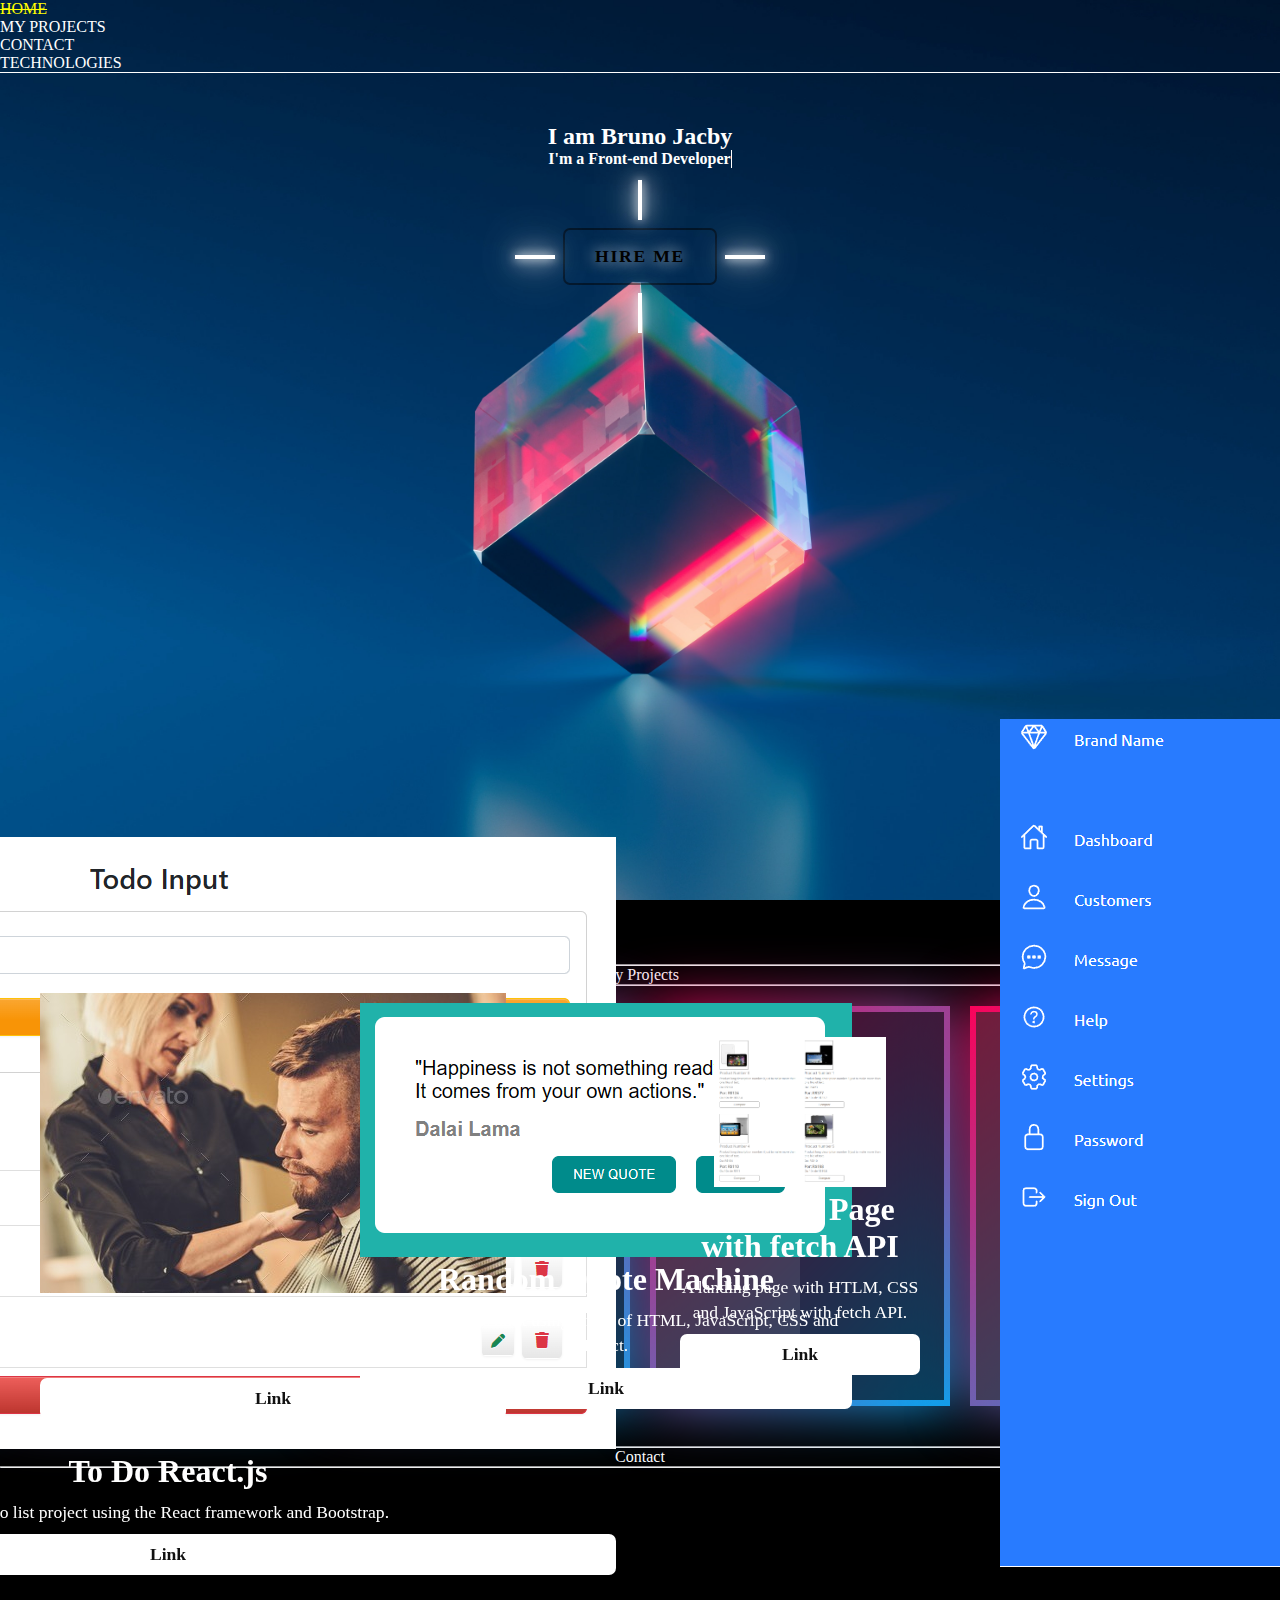
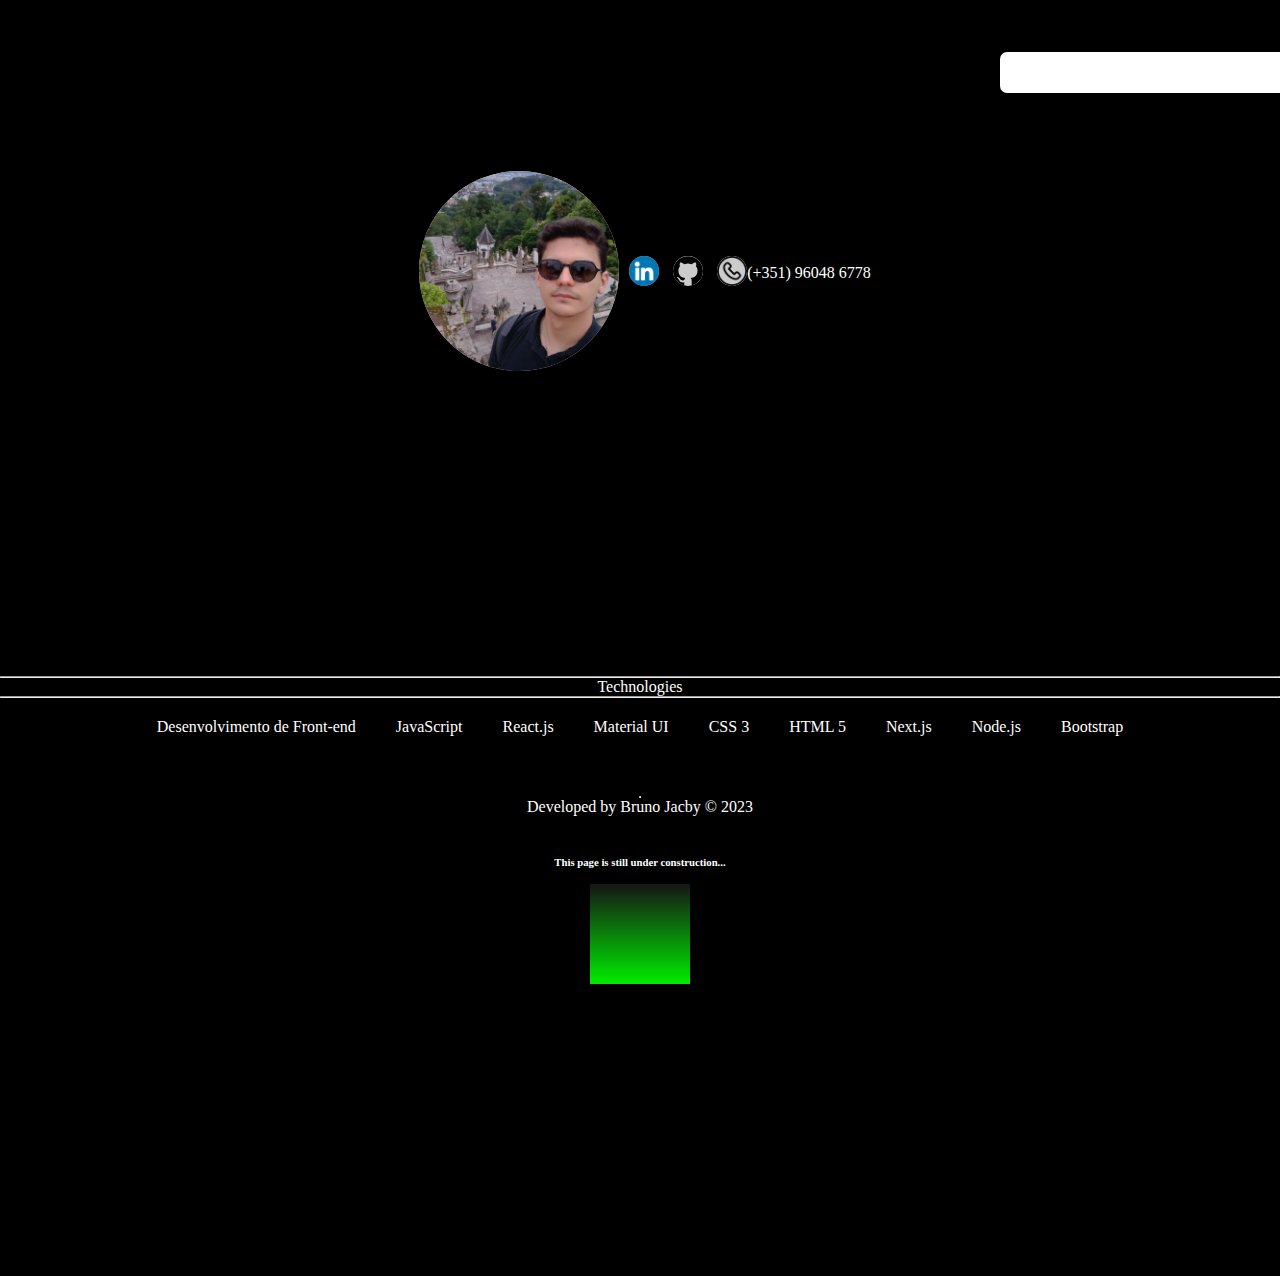
==== commit dfba7632: "adc btn" ====
--- a/index.html
+++ b/index.html
@@ -8,17 +8,14 @@
         <link rel="preconnect" href="https://fonts.googleapis.com">
         <link rel="preconnect" href="https://fonts.gstatic.com" crossorigin>
         <link href="https://fonts.googleapis.com/css2?family=DM+Sans&display=swap" rel="stylesheet">
-        <link rel="stylesheet" href="home.css">
-        <link rel="stylesheet" href="cube.css">  
-        <link rel="stylesheet" href="card.css"> 
-        <link rel="stylesheet" href="btnHire.css">
-        <link rel="stylesheet" href="typing.css">        
+        <link rel="stylesheet" href="style.css">                
         <link rel="icon" type="image/png" sizes="16x16" href="img/favicon.ico">
         <title>Bruno Jacby</title>
     </head>
 <body>
     <div class="container">
         <div id="back"><a class="nav-link" href="#home"><img src="img/seta.png" alt="back top"></a></div>
+        <div id="bgtoggle" class="" onclick="changebg()"><img src="img/seta.png" alt="bg"></div>
         <section class="section" id="sectionHome">
             
             <nav class="nav nav-pills nav-fill">
@@ -220,10 +217,10 @@
                 <span class="display-4">React.js</span>
                 <span class="display-4">Material UI</span>
                 <span class="display-5">CSS 3</span>
-                <span class="display-5">HTML 5</span>
-                <span class="display-5">Bootstrap</span>
-                <span class="display-3">Next.js</span>
-                <span class="display-2">Node.js</span>
+                <span class="display-5">HTML 5</span>                
+                <span class="display-2">Next.js</span>
+                <span class="display-3">Node.js</span>
+                <span class="display-4">Bootstrap</span>
             </div>
         </section>
 
@@ -240,7 +237,7 @@
 
         <footer class="footer">
             <hr>
-            <span>Developed by Bruno Jacby © 2023 </span>
+            <span>Developed by Bruno Jacby © 2023 </span><br />
             <div class="cubearea">
                 <div class="cube">
                   <div class="top"></div>
--- a/style.css
+++ b/style.css
@@ -0,0 +1,5 @@
+@import url("/css/btnHire.css");
+@import url("/css/card.css");
+@import url("/css/cube.css");
+@import url("/css/home.css");
+@import url("/css/typing.css");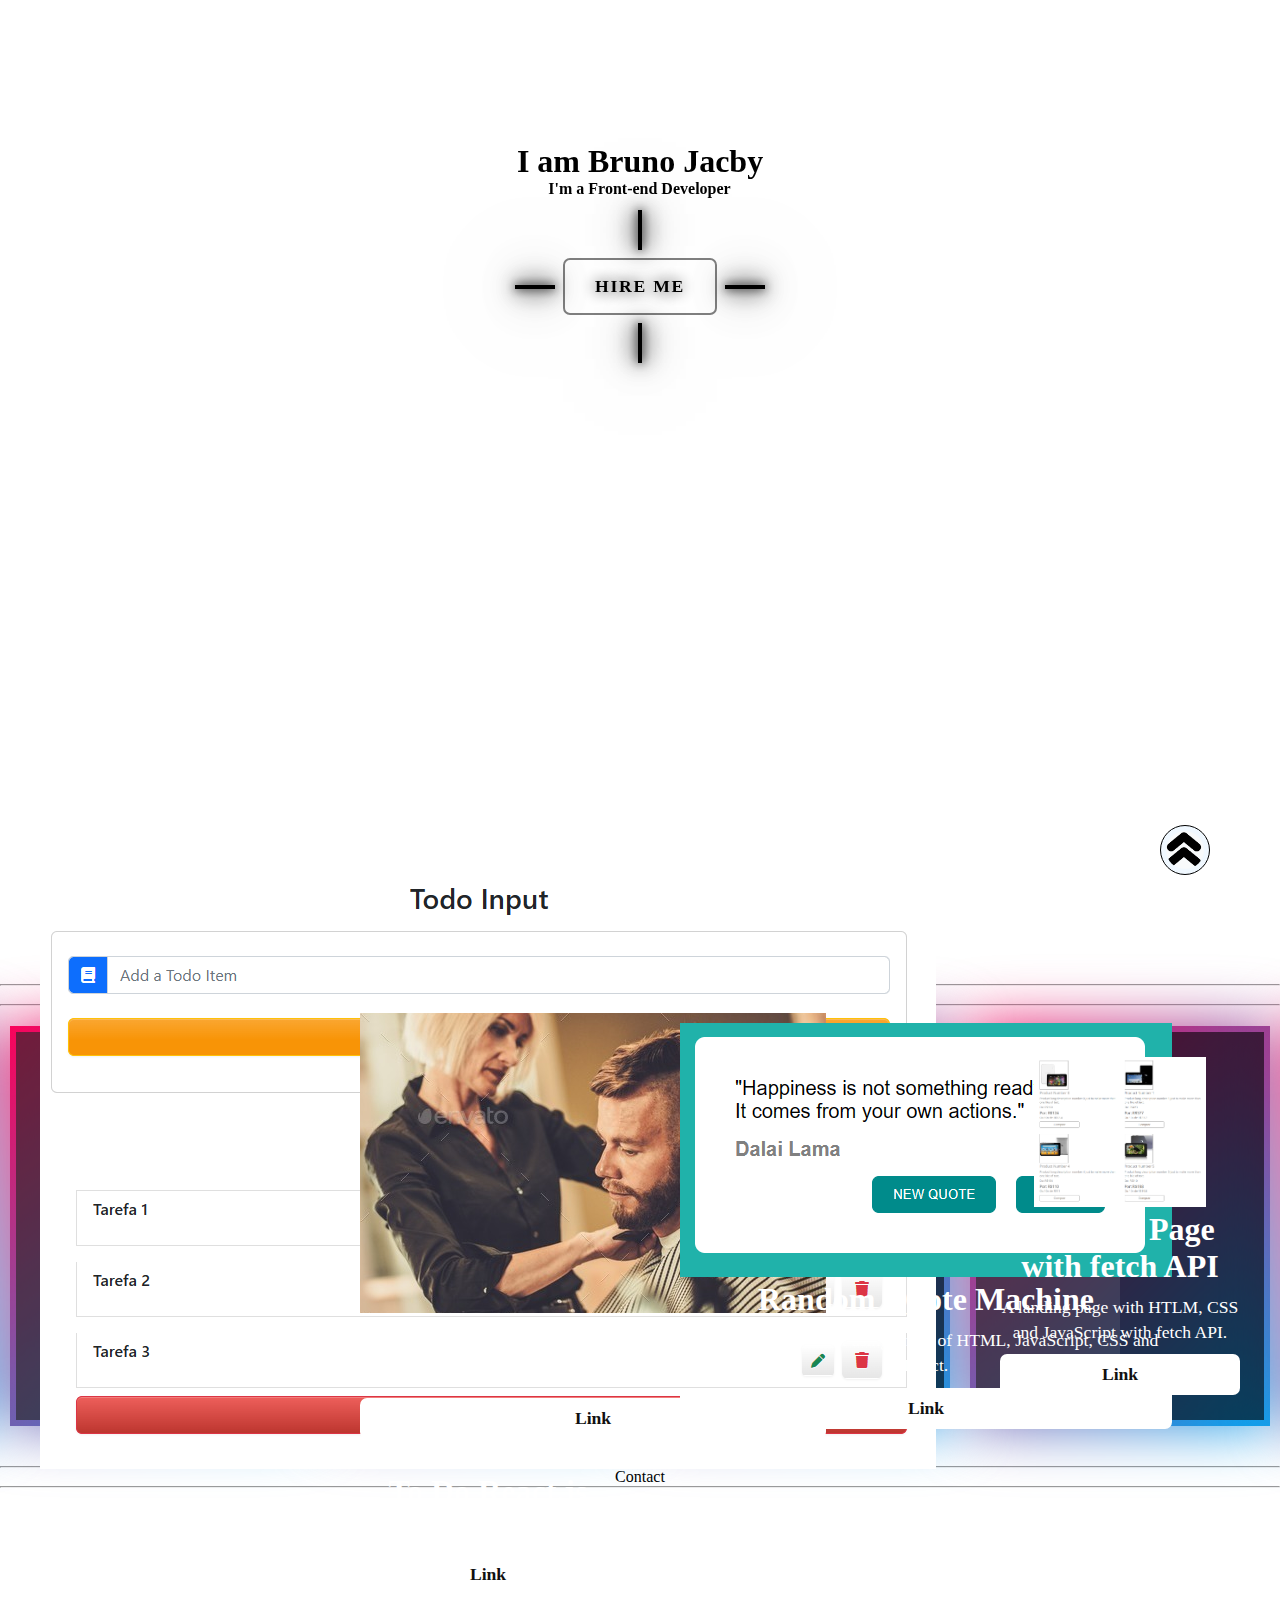
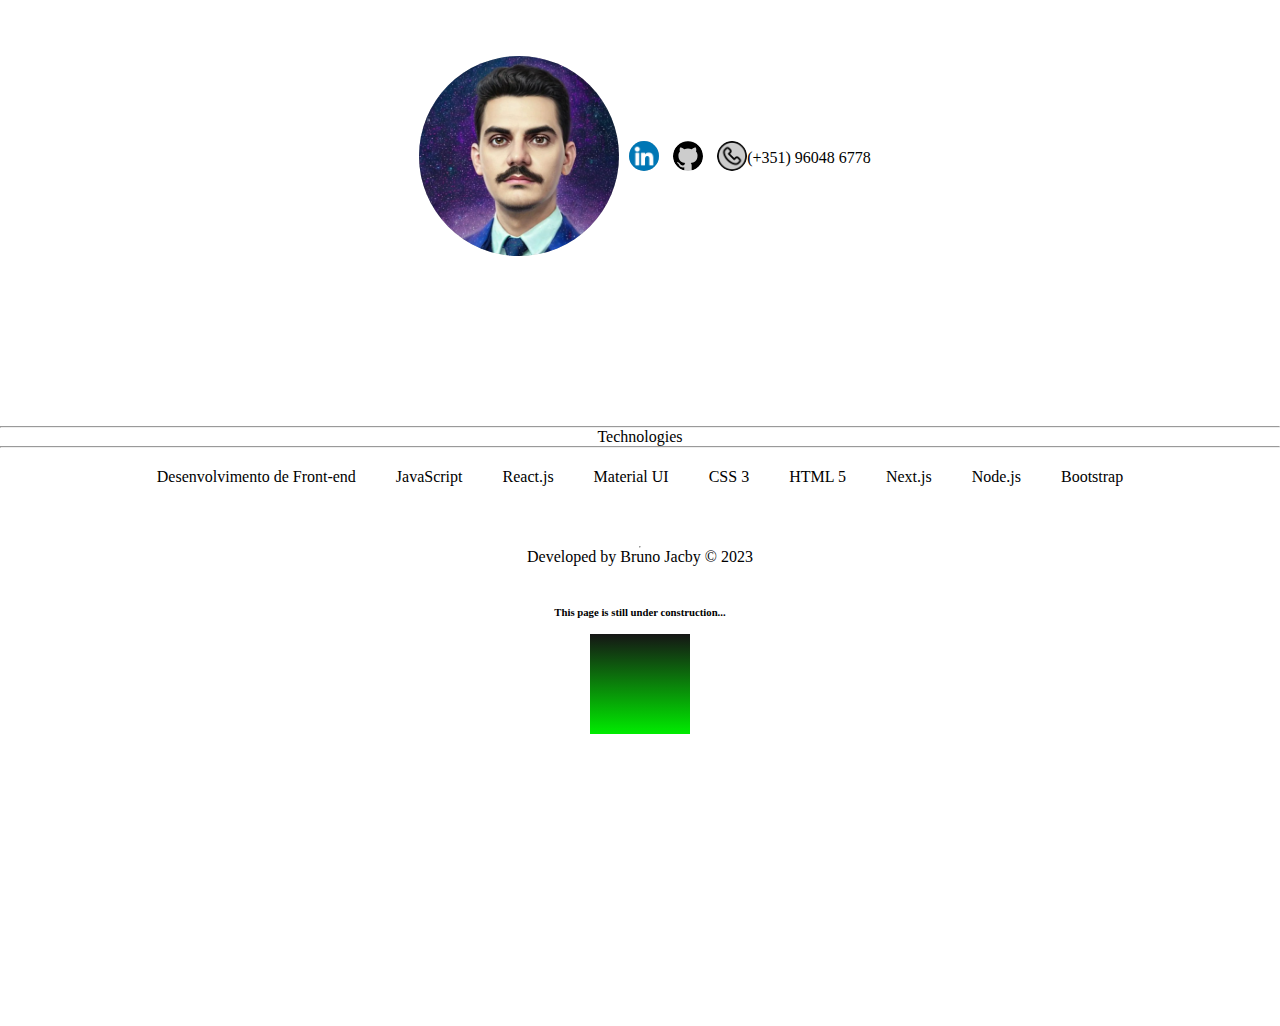
==== commit 13069c45: "upx 1823" ====
--- a/index.html
+++ b/index.html
@@ -35,14 +35,14 @@
             
             <div id="home">               
                 <div id="homeText">
-                    <h2 class="display-1">I am Bruno Jacby</h2>
+                    <h1 class="display-1">I am Bruno Jacby</h1>
                     
                     <div id="homediv">
                         <h4 class="typing-animation typing display-5">I'm a Front-end Developer</h4>
                     </div>
 
                     <div id="btnHireMe">
-                        <a href="#contato" style="--clr:white">
+                        <a href="#contato" style="--clr:black">
                             <span></span>
                             <span></span>
                             <span></span>
@@ -83,6 +83,18 @@
                     </div>
                     </div>
                 </div>
+
+                <div class="col">
+                    <div id="cardLayout">
+                    <span></span>
+                    <div class="content">
+                        <img src="img/next.png" height="80px" class="card-img-top" alt="next">
+                        <h4>Next.js Project</h4>                
+                        <h8>A complete project based on the Olx website, with product registration, form validation, advertisement publication, API with MongoDB and Next Auth for Login page.</h8>
+                        <a href="https://github.com/brunojacby/next" class="btn" target="_blank">GitHub Link</a>
+                    </div>
+                    </div>
+                </div>
         
                 <div class="col">
                     <div id="cardLayout">
@@ -170,20 +182,8 @@
                         <a href="https://brunojacby.github.io/projeto-crud/" class="btn" target="_blank">Link</a>
                     </div>
                     </div>
-                </div>
-        
-                <div class="col">
-                    <div id="cardLayout">
-                    <span></span>
-                    <div class="content">
-                        <img src="img/next.png" height="80px" class="card-img-top" alt="next">
-                        <h4>Next.js Project</h4>                
-                        <h7>This is the project I'm currently working on.</h7><br>
-                        <h8>A complete project based on the Olx website, with product registration, form validation, advertisement publication, API with MongoDB and Next Auth for Login page.</h8>
-                        <a href="https://github.com/brunojacby/next" class="btn" target="_blank">GitHub Link</a>
-                    </div>
-                    </div>
-                </div>
+                </div>        
+                
             </div>
         </section>
 
@@ -193,7 +193,7 @@
                 <hr>
                 <div class="container" id="divInfos">
                     <div class="col">
-                        <img src="img/Bruno1.jpg" width="200px" height="200px" alt="Bruno Jacby"> 
+                        <img src="img/Bruno1.png" width="200px" height="200px" alt="Bruno Jacby"> 
                     </div>
                     <div class="col">
                         <a href="https://www.linkedin.com/in/brunojacby/" target="_blank"><img src="img/linkedin.png" alt="linkedin" width="30px"></a>  
--- a/style.css
+++ b/style.css
@@ -1,5 +1,15 @@
-@import url("/css/btnHire.css");
-@import url("/css/card.css");
-@import url("/css/cube.css");
-@import url("/css/home.css");
-@import url("/css/typing.css");+@import url("css/btnHire.css");
+@import url("css/card.css");
+@import url("css/cube.css");
+@import url("css/home.css");
+@import url("css/typing.css");
+
+
+#sectionHome {
+    background-image: url("https://github.com/brunojacby/brunojacby/blob/master/img/bg.jpg?raw=true");
+    background-repeat: repeat;
+    background-position: center;    
+    background-size: cover;
+    background-attachment: fixed;
+    filter: brightness(1.5);
+}
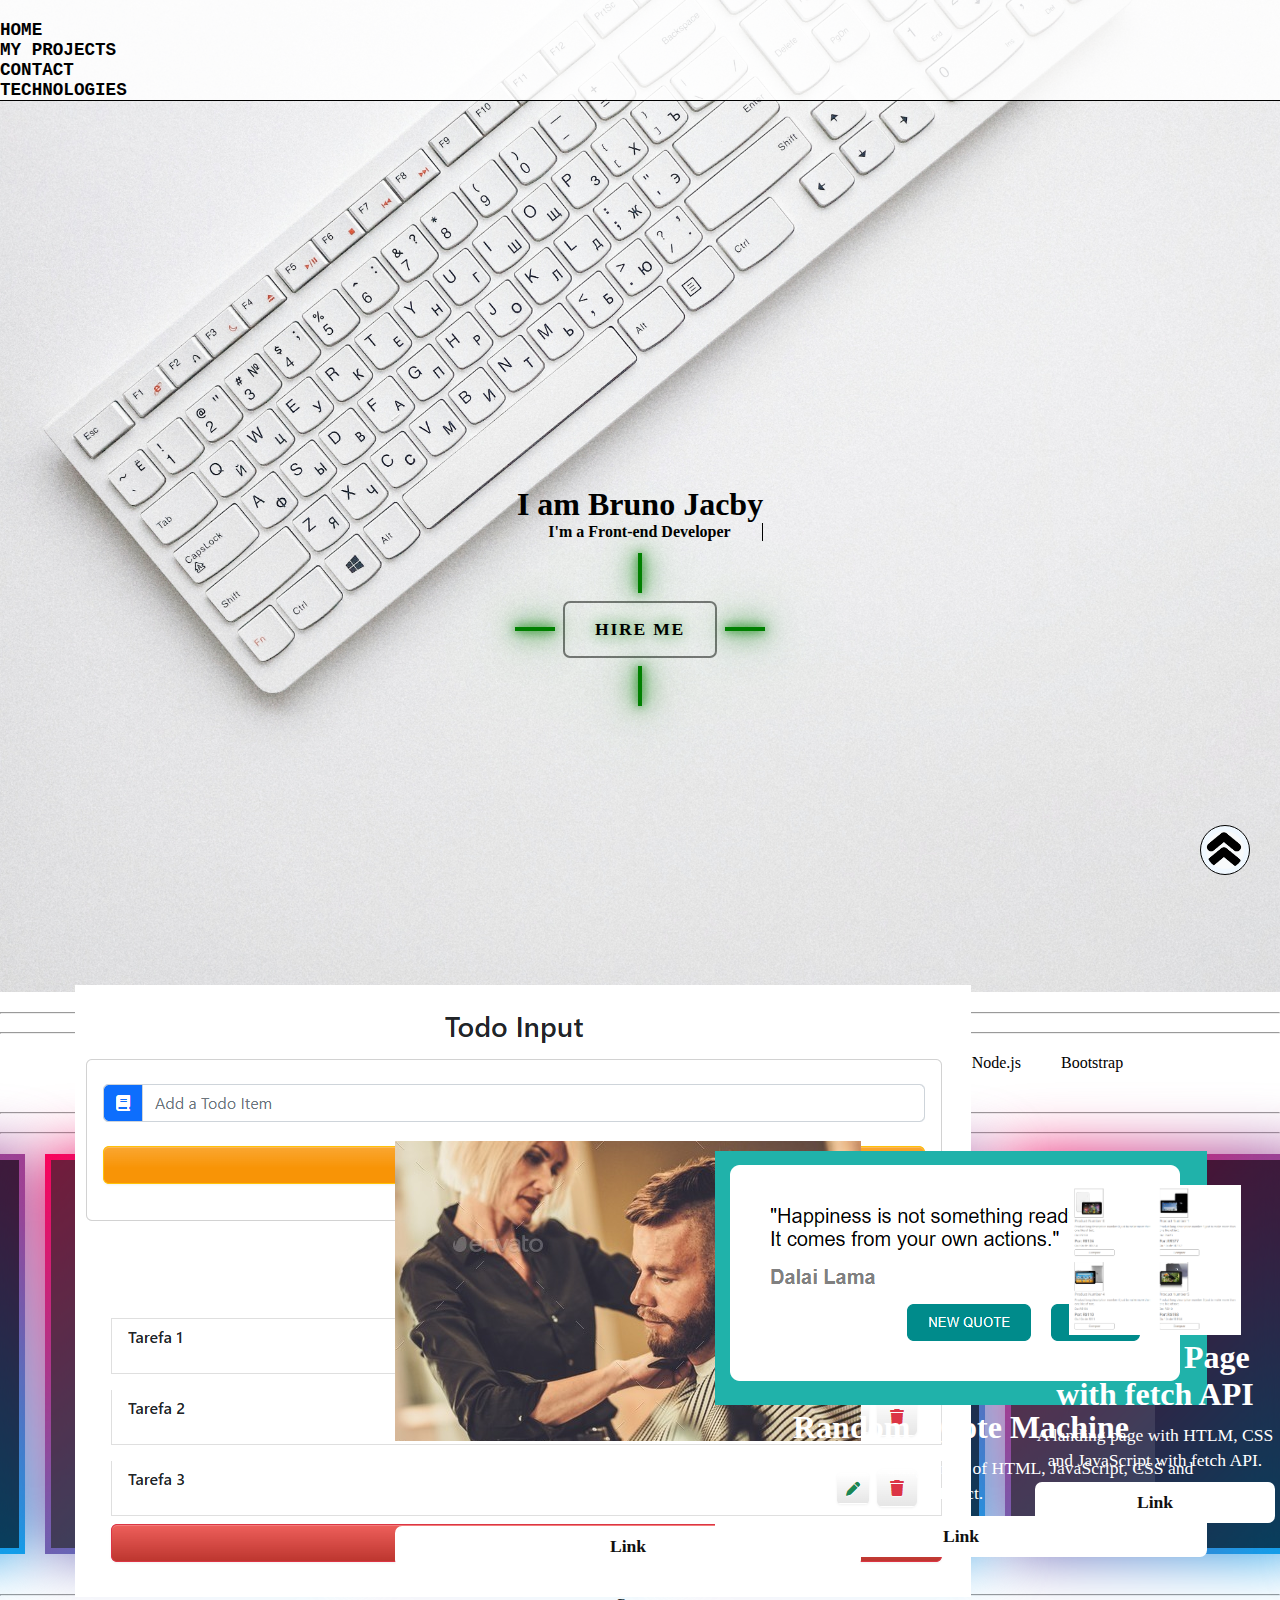
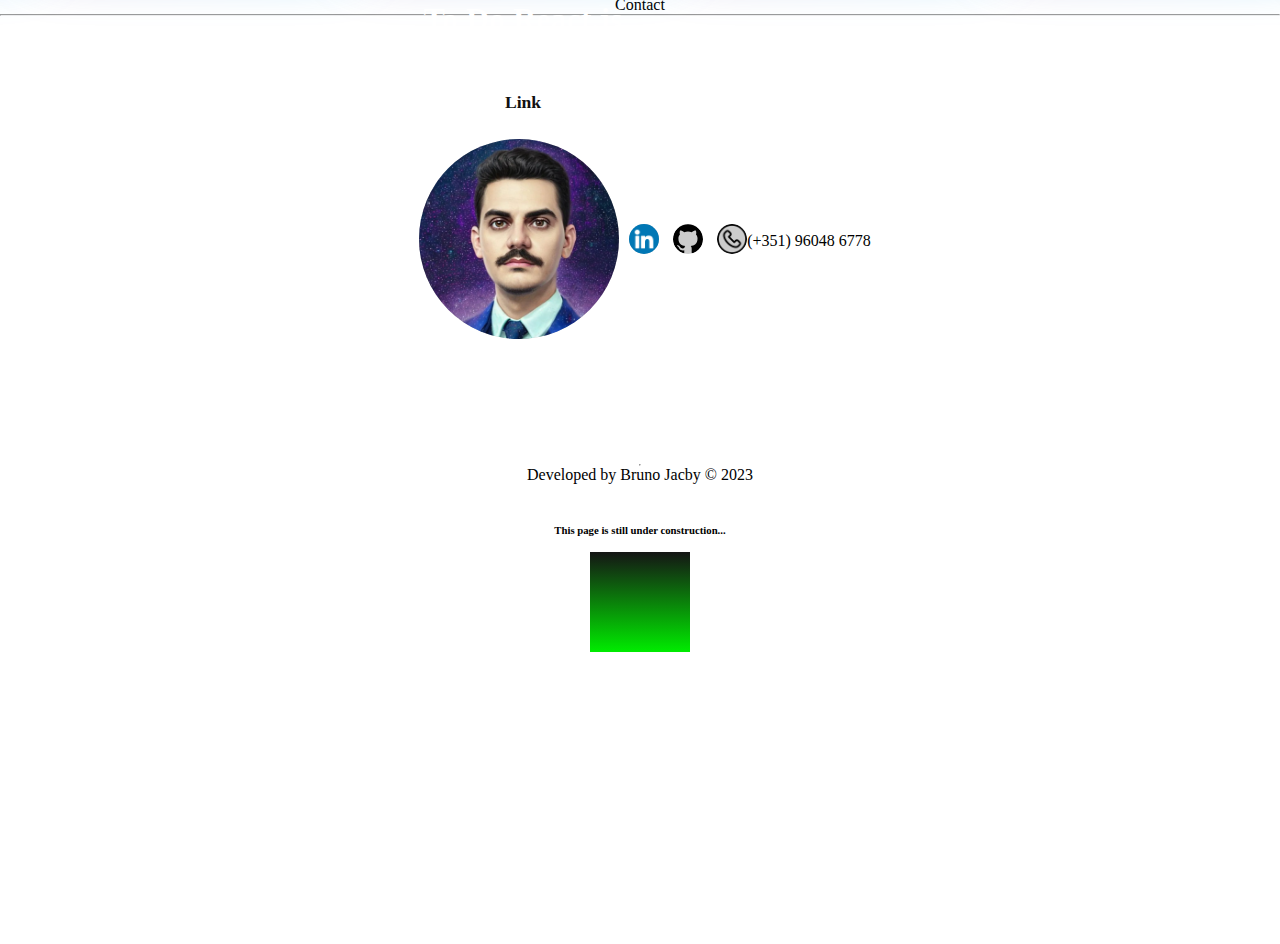
==== commit 05204d6b: "upx home" ====
--- a/index.html
+++ b/index.html
@@ -35,175 +35,22 @@
             
             <div id="home">               
                 <div id="homeText">
-                    <h1 class="display-1">I am Bruno Jacby</h1>
-                    
+                    <h1 class="display-1">I am Bruno Jacby</h1>                    
                     <div id="homediv">
                         <h4 class="typing-animation typing display-5">I'm a Front-end Developer</h4>
                     </div>
 
                     <div id="btnHireMe">
-                        <a href="#contato" style="--clr:black">
+                        <a href="#contato" style="--clr:green">
                             <span></span>
                             <span></span>
                             <span></span>
                             <span></span>
                             Hire Me
                         </a>         
-                    </div> 
+                    </div>                    
                 </div>                
             </div>
-
-        </section>
-
-        <section class="section" id="projetos">
-            <hr>
-            <span class="display-2">My Projects</span>
-            <hr>
-            <div class="projects row row-cols-1 row-cols-md-2 row-cols-lg-3 g-4" id="project">
-                <div class="col">
-                    <div id="cardLayout">
-                    <span></span>
-                    <div class="content">
-                        <img src="img/cartas.jpg" class="card-img-top" alt="Card Project">
-                        <h2>JavaScript Project</h2>
-                        <p>A card game using JavaScript, HTML5, CSS and Bootstrap.</p>
-                        <a href="https://brunojacby.github.io/cardgame/" target="_blank">Play!</a>
-                    </div>
-                    </div>
-                </div>
-        
-                <div class="col">
-                    <div id="cardLayout">
-                    <span></span>
-                    <div class="content">
-                        <img src="img/crudreact.png" class="card-img-top" alt="To Do">
-                        <h2>CRUD React.js</h2>
-                        <p>A CRUD project using the React.js and Bootstrap.</p>
-                        <a href="https://crudreactjck.netlify.app/" class="btn" target="_blank">Link</a>
-                    </div>
-                    </div>
-                </div>
-
-                <div class="col">
-                    <div id="cardLayout">
-                    <span></span>
-                    <div class="content">
-                        <img src="img/next.png" height="80px" class="card-img-top" alt="next">
-                        <h4>Next.js Project</h4>                
-                        <h8>A complete project based on the Olx website, with product registration, form validation, advertisement publication, API with MongoDB and Next Auth for Login page.</h8>
-                        <a href="https://github.com/brunojacby/next" class="btn" target="_blank">GitHub Link</a>
-                    </div>
-                    </div>
-                </div>
-        
-                <div class="col">
-                    <div id="cardLayout">
-                    <span></span>
-                    <div class="content">
-                        <img src="img/todo.png" class="card-img-top" alt="To Do">
-                        <h2>To Do React.js</h2>
-                        <p>A To-Do list project using the React framework and Bootstrap.</p>
-                        <a href="https://brunojacby.netlify.app/" class="btn" target="_blank">Link</a>
-                    </div>
-                    </div>
-                </div>
-        
-                <div class="col">
-                    <div id="cardLayout">
-                    <span></span>
-                    <div class="content">
-                        <img src="img/barber.png" class="card-img-top" alt="Barber Shop Project">
-                        <h2>Barber Shop</h2>
-                        <p>A Landing page project using HTML and CSS.</p>
-                        <a href="https://brunojacby.github.io/barbershop/" class="btn" target="_blank">Link</a>
-                    </div>
-                    </div>
-                </div>
-        
-                <div class="col">
-                    <div id="cardLayout">
-                    <span></span>
-                    <div class="content">
-                        <img src="img/quote.png" class="card-img-top" alt="Quote Random">
-                        <h2>Random Quote Machine</h2>
-                        <p>This project was built using a mix of HTML, JavaScript, CSS and React.</p>
-                        <a href="https://brunojacby.github.io/quotes/" class="btn" target="_blank">Link</a>
-                    </div>
-                    </div>
-                </div>          
-        
-                <div class="col">
-                    <div id="cardLayout">
-                    <span></span>
-                    <div class="content">
-                        <img src="img/landshop.png" class="card-img-top" height="150px" alt="Landing Shop">
-                        <h2>Landing Page with fetch API</h2>
-                        <p>
-                        A landing page with HTLM, CSS and JavaScript with fetch API.</p>                 
-                        <a href="https://brunojacby.github.io/landingshop/" class="btn" target="_blank">Link</a>
-                    </div>
-                    </div>
-                </div>          
-        
-                <div class="col">
-                    <div id="cardLayout">
-                    <span></span>
-                    <div class="content">
-                        <img src="img/admpainel.png" class="card-img-top" alt="CSS Painel">
-                        <h2>Admin DashBoard</h2>
-                        <p>
-                        A admin painel with HTLM, CSS styles and JavaScript.</p>
-                        <a href="https://brunojacby.github.io/adminpage/" class="btn" target="_blank">Link</a>
-                    </div>
-                    </div>
-                </div>
-        
-                <div class="col">
-                    <div id="cardLayout">
-                    <span></span>
-                    <div class="content">
-                        <img src="img/mongo.png" class="card-img-top" alt="CRUD MongoDB">
-                        <h2>CRUD MongoDB</h2>
-                        <p>
-                        A CRUD done with MongoDB.</p>
-                        <a href="https://github.com/brunojacby/mongo/tree/master/src" class="btn" target="_blank">GitHub Link</a>
-                    </div>
-                    </div>
-                </div>
-        
-                <div class="col">
-                    <div id="cardLayout">
-                    <span></span>
-                    <div class="content">
-                        <img src="img/crudjs.png" height="100px" class="card-img-top" alt="CRUD JavaScript">
-                        <h2>CRUD Javascript</h2>
-                        <p>
-                        A page for employee registration and another page where it is possible to view them in a table. By clicking on the user's name, it is possible to Edit/Delete the registration.</p>
-                        <a href="https://brunojacby.github.io/projeto-crud/" class="btn" target="_blank">Link</a>
-                    </div>
-                    </div>
-                </div>        
-                
-            </div>
-        </section>
-
-        <section class="section" id="contato">
-                <hr>
-                <span class="display-3">Contact</span>
-                <hr>
-                <div class="container" id="divInfos">
-                    <div class="col">
-                        <img src="img/Bruno1.png" width="200px" height="200px" alt="Bruno Jacby"> 
-                    </div>
-                    <div class="col">
-                        <a href="https://www.linkedin.com/in/brunojacby/" target="_blank"><img src="img/linkedin.png" alt="linkedin" width="30px"></a>  
-                        <a href="https://github.com/brunojacby" target="_blank"><img src="img/github.svg" alt="github" width="30px"></a>  
-                        <a href="tel:+351960486778"><img src="img/telefone.png" alt="tel" width="30px"></a>                    
-                    </div>
-                    <div class="col">
-                        <span class="h5">(+351) 96048 6778</span>                        
-                    </div>   
-                </div>         
         </section>
 
         <section class="section" id="technologies"> 
@@ -224,14 +71,162 @@
             </div>
         </section>
 
+        <section class="section" id="projetos">
+            <hr>
+            <span class="display-2">My Projects</span>
+            <hr>
+            <div class="projects row row-cols-1 row-cols-md-2 row-cols-lg-3 g-4" id="project">
+                <div class="col">
+                    <div id="cardLayout">
+                    <span></span>
+                    <div class="content">
+                        <img src="img/cartas.jpg" class="card-img-top" alt="Card Project">
+                        <h2>JavaScript Project</h2>
+                        <p>A card game using JavaScript, HTML5, CSS and Bootstrap.</p>
+                        <a href="https://brunojacby.github.io/cardgame/" target="_blank">Play!</a>
+                    </div>
+                    </div>
+                </div>
+        
+                <div class="col">
+                    <div id="cardLayout">
+                    <span></span>
+                    <div class="content">
+                        <img src="img/crudreact.png" class="card-img-top" alt="To Do">
+                        <h2>CRUD React.js</h2>
+                        <p>A CRUD project using the React.js and Bootstrap.</p>
+                        <a href="https://crudreactjck.netlify.app/" class="btn" target="_blank">Link</a>
+                    </div>
+                    </div>
+                </div>
+
+                <div class="col">
+                    <div id="cardLayout">
+                    <span></span>
+                    <div class="content">
+                        <img src="img/next.png" height="80px" class="card-img-top" alt="next">
+                        <h4>Next.js Project</h4>                
+                        <h8>A complete project based on the Olx website, with product registration, form validation, advertisement publication, API with MongoDB and Next Auth for Login page.</h8>
+                        <a href="https://github.com/brunojacby/next" class="btn" target="_blank">GitHub Link</a>
+                    </div>
+                    </div>
+                </div>
+        
+                <div class="col">
+                    <div id="cardLayout">
+                    <span></span>
+                    <div class="content">
+                        <img src="img/todo.png" class="card-img-top" alt="To Do">
+                        <h2>To Do React.js</h2>
+                        <p>A To-Do list project using the React framework and Bootstrap.</p>
+                        <a href="https://brunojacby.netlify.app/" class="btn" target="_blank">Link</a>
+                    </div>
+                    </div>
+                </div>
+        
+                <div class="col">
+                    <div id="cardLayout">
+                    <span></span>
+                    <div class="content">
+                        <img src="img/barber.png" class="card-img-top" alt="Barber Shop Project">
+                        <h2>Barber Shop</h2>
+                        <p>A Landing page project using HTML and CSS.</p>
+                        <a href="https://brunojacby.github.io/barbershop/" class="btn" target="_blank">Link</a>
+                    </div>
+                    </div>
+                </div>
+        
+                <div class="col">
+                    <div id="cardLayout">
+                    <span></span>
+                    <div class="content">
+                        <img src="img/quote.png" class="card-img-top" alt="Quote Random">
+                        <h2>Random Quote Machine</h2>
+                        <p>This project was built using a mix of HTML, JavaScript, CSS and React.</p>
+                        <a href="https://brunojacby.github.io/quotes/" class="btn" target="_blank">Link</a>
+                    </div>
+                    </div>
+                </div>          
+        
+                <div class="col">
+                    <div id="cardLayout">
+                    <span></span>
+                    <div class="content">
+                        <img src="img/landshop.png" class="card-img-top" height="150px" alt="Landing Shop">
+                        <h2>Landing Page with fetch API</h2>
+                        <p>
+                        A landing page with HTLM, CSS and JavaScript with fetch API.</p>                 
+                        <a href="https://brunojacby.github.io/landingshop/" class="btn" target="_blank">Link</a>
+                    </div>
+                    </div>
+                </div>          
+        
+                <div class="col">
+                    <div id="cardLayout">
+                    <span></span>
+                    <div class="content">
+                        <img src="img/admpainel.png" class="card-img-top" alt="CSS Painel">
+                        <h2>Admin DashBoard</h2>
+                        <p>
+                        A admin painel with HTLM, CSS styles and JavaScript.</p>
+                        <a href="https://brunojacby.github.io/adminpage/" class="btn" target="_blank">Link</a>
+                    </div>
+                    </div>
+                </div>
+        
+                <div class="col">
+                    <div id="cardLayout">
+                    <span></span>
+                    <div class="content">
+                        <img src="img/mongo.png" class="card-img-top" alt="CRUD MongoDB">
+                        <h2>CRUD MongoDB</h2>
+                        <p>
+                        A CRUD done with MongoDB.</p>
+                        <a href="https://github.com/brunojacby/mongo/tree/master/src" class="btn" target="_blank">GitHub Link</a>
+                    </div>
+                    </div>
+                </div>
+        
+                <div class="col">
+                    <div id="cardLayout">
+                    <span></span>
+                    <div class="content">
+                        <img src="img/crudjs.png" height="100px" class="card-img-top" alt="CRUD JavaScript">
+                        <h2>CRUD Javascript</h2>
+                        <p>
+                        A page for employee registration and another page where it is possible to view them in a table. By clicking on the user's name, it is possible to Edit/Delete the registration.</p>
+                        <a href="https://brunojacby.github.io/projeto-crud/" class="btn" target="_blank">Link</a>
+                    </div>
+                    </div>
+                </div>        
+                
+            </div>
+        </section>
+
+        <section class="section" id="contato">
+                <hr>
+                <span class="display-3">Contact</span>
+                <hr>
+                <div class="container" id="divInfos">
+                    <div class="col">
+                        <img src="img/Bruno1.png" width="200px" height="200px" alt="Bruno Jacby"> 
+                    </div>
+                    <div class="col">
+                        <a href="https://www.linkedin.com/in/brunojacby/" target="_blank"><img src="img/linkedin.png" alt="linkedin" width="30px"></a>  
+                        <a href="https://github.com/brunojacby" target="_blank"><img src="img/github.svg" alt="github" width="30px"></a>  
+                        <a href="tel:+351960486778"><img src="img/telefone.png" alt="tel" width="30px"></a>                    
+                    </div>
+                    <div class="col">
+                        <span class="h5">(+351) 96048 6778</span>                        
+                    </div>   
+                </div>         
+        </section>
+
         <section class="section" id="gallery"> 
             <hr>           
             <p class="display-3">Gallery</p>
             <hr>            
             <div id="gallery-wrapper">
-                <div><img src="img/Bruno1.jpg" alt="Bruno Jacby"></div>
-                <div><img src="img/Bruno1.jpg" alt="Bruno Jacby"></div>
-                <div><img src="img/Bruno1.jpg" alt="Bruno Jacby"></div>
             </div>
         </section>
 
--- a/style.css
+++ b/style.css
@@ -5,11 +5,10 @@
 @import url("css/typing.css");
 
 
-#sectionHome {
-    background-image: url("https://github.com/brunojacby/brunojacby/blob/master/img/bg.jpg?raw=true");
-    background-repeat: repeat;
+#sectionHome {    
+    background-image: url("img/bg3.jpg");
+    background-repeat: no-repeat;
     background-position: center;    
     background-size: cover;
     background-attachment: fixed;
-    filter: brightness(1.5);
 }
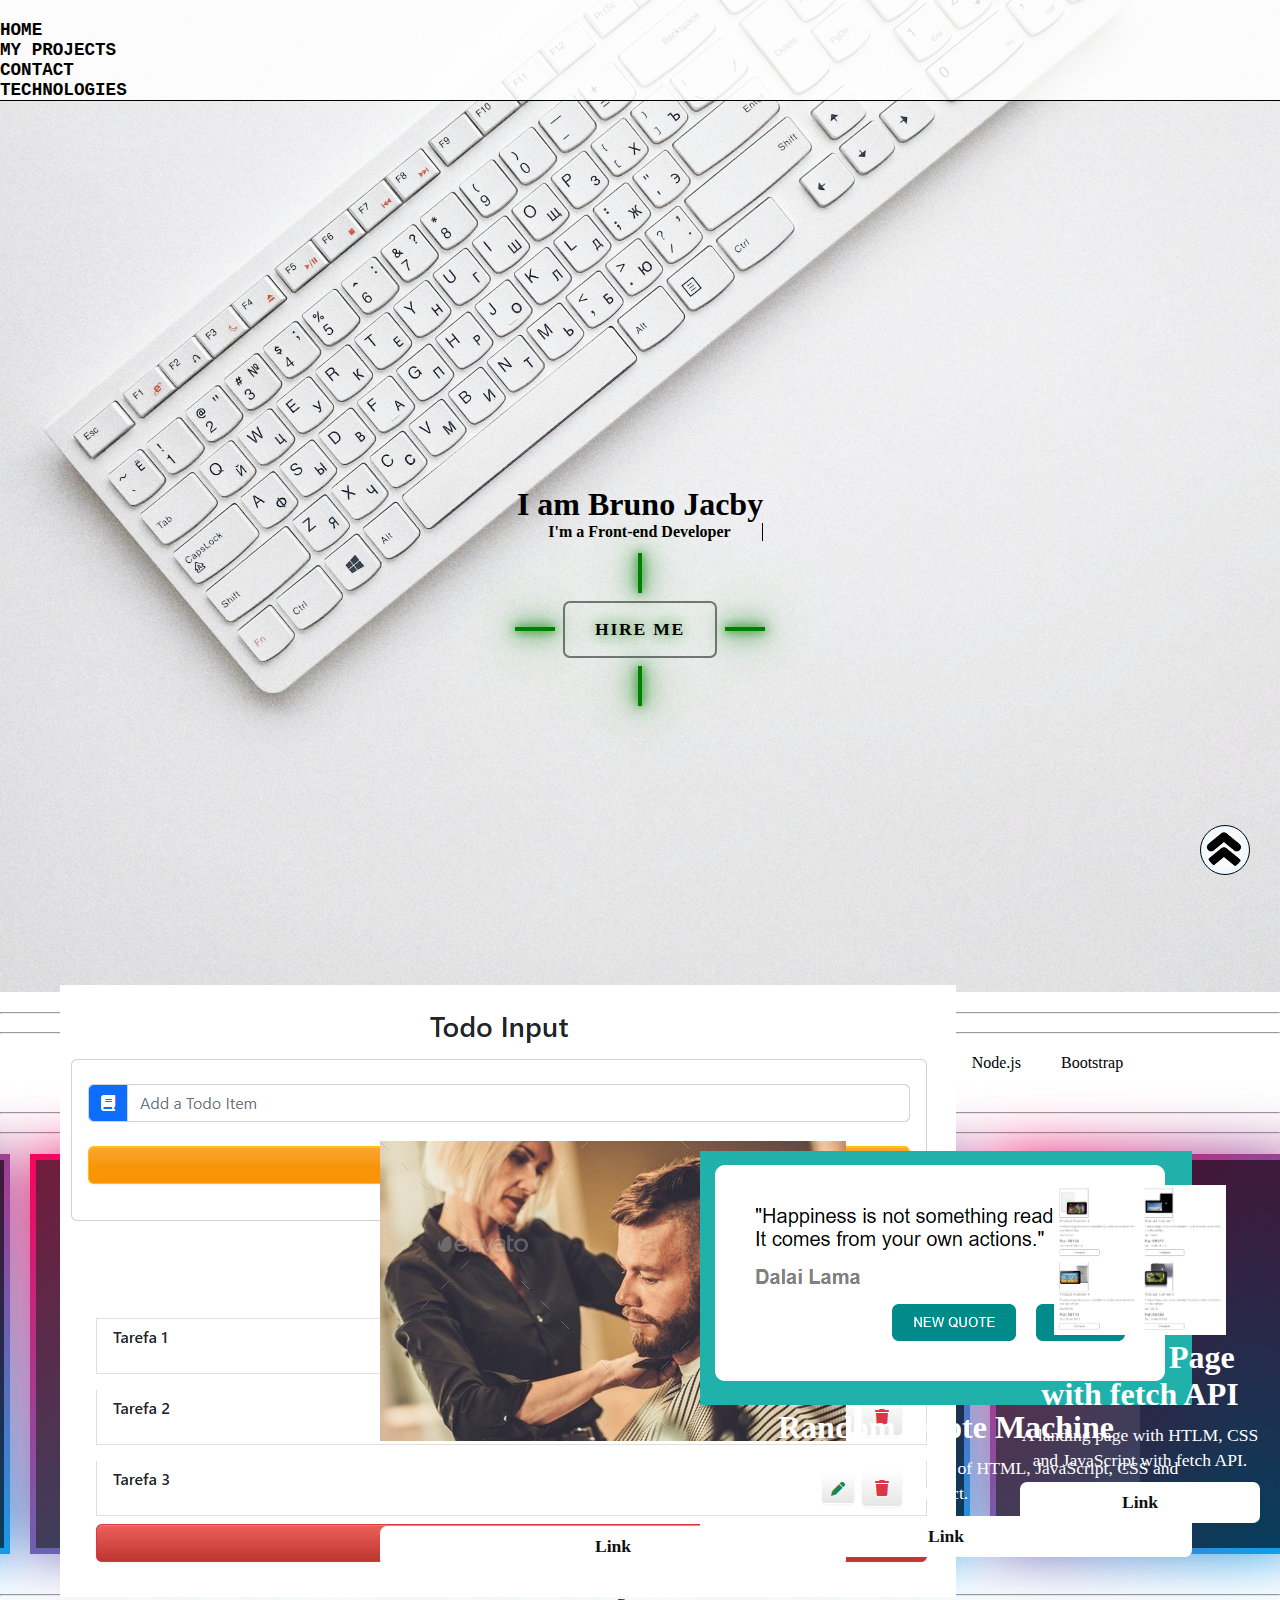
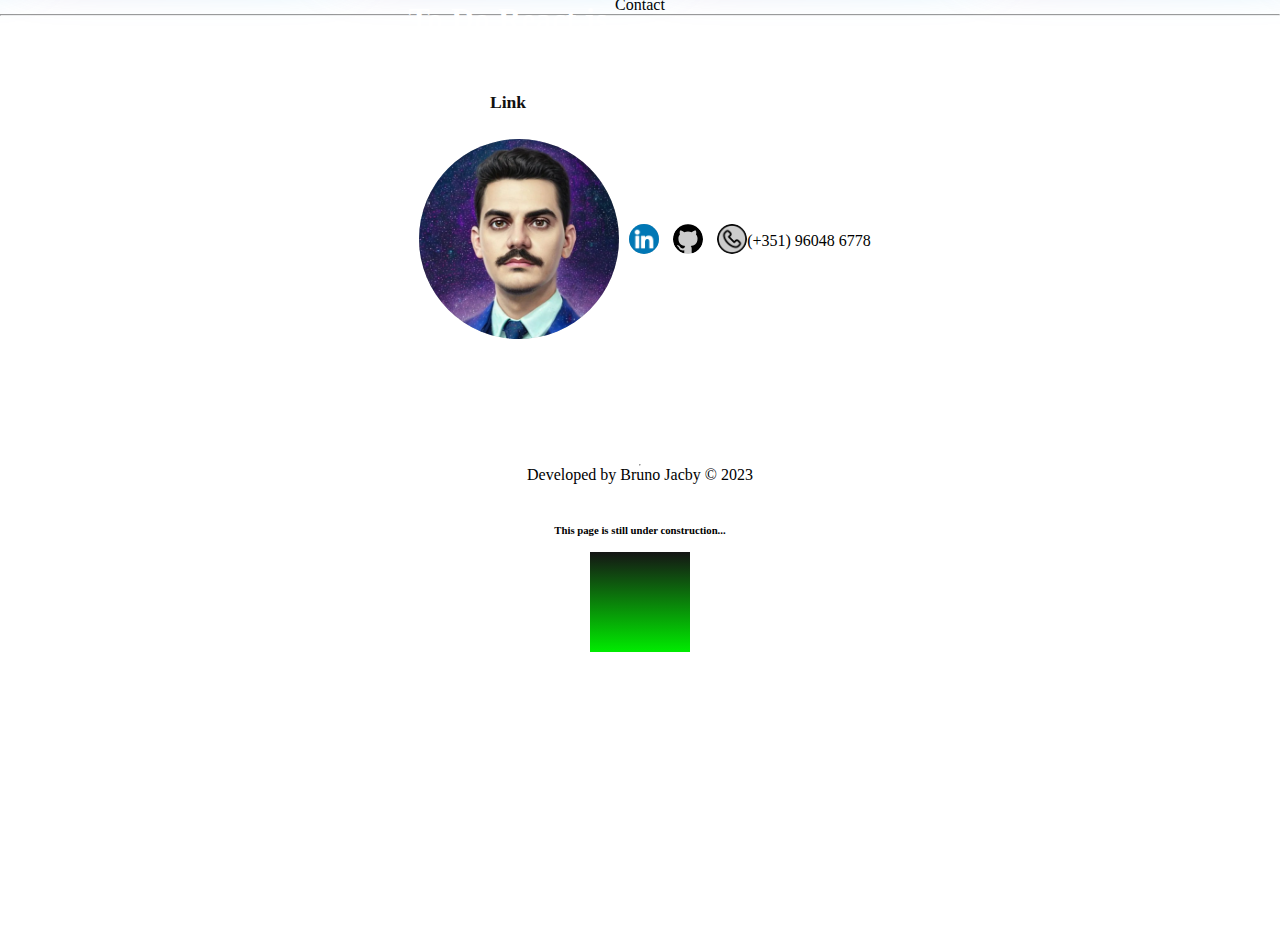
==== commit 050f8f56: "upx next pj" ====
--- a/index.html
+++ b/index.html
@@ -104,11 +104,11 @@
                     <div id="cardLayout">
                     <span></span>
                     <div class="content">
-                        <img src="img/next.png" height="80px" class="card-img-top" alt="next">
+                        <img src="img/pg1.png" height="150px" class="card-img-top" alt="next">
                         <h4>Next.js Project</h4>                
-                        <h8>A complete project based on the Olx website, with product registration, form validation, advertisement publication, API with MongoDB and Next Auth for Login page.</h8>
+                        <h8>A complete project based on the Olx website, with product registration, form validation, advertisement publication, API with MongoDB.</h8>
                         <a href="https://github.com/brunojacby/next" class="btn" target="_blank">GitHub Link</a>
-                    </div>
+                    </div>                    
                     </div>
                 </div>
         
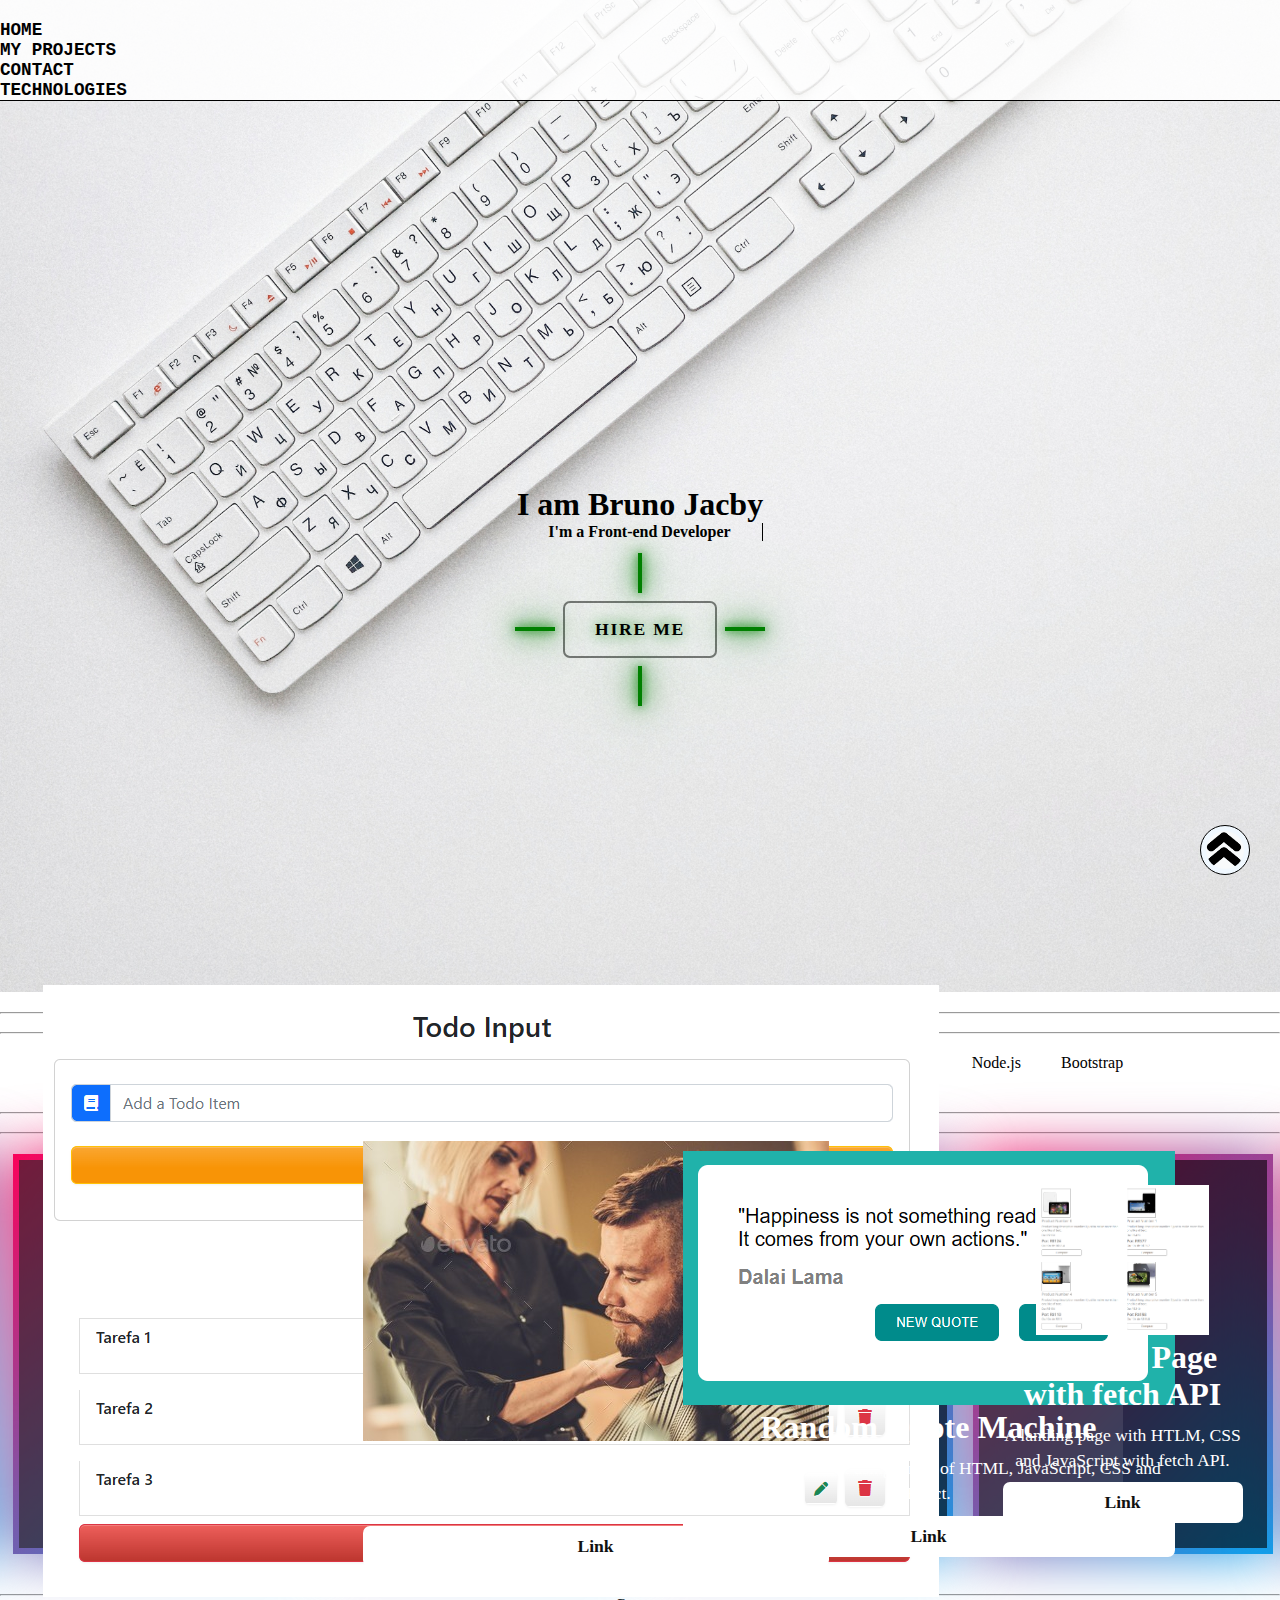
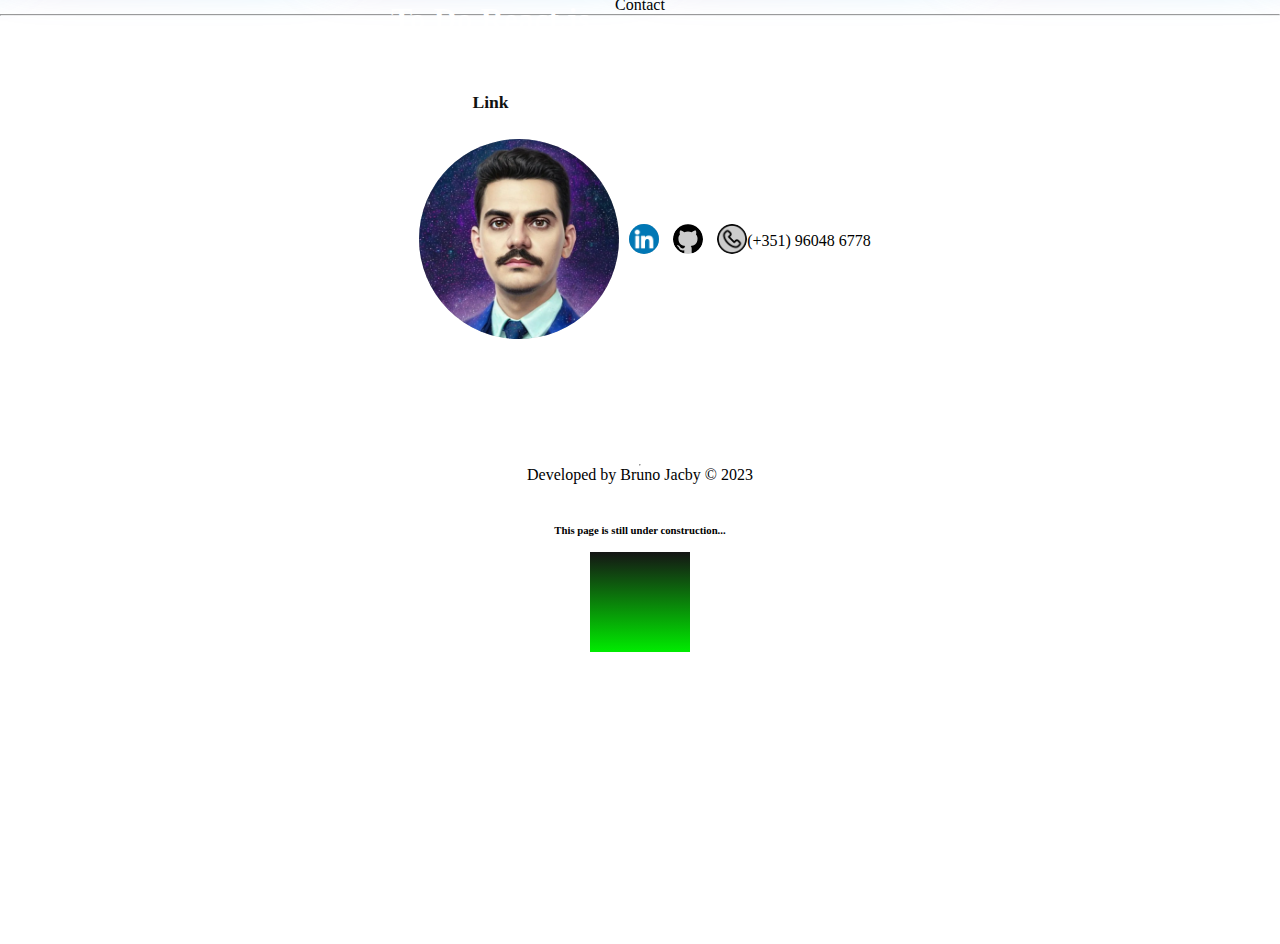
==== commit dbebba8b: "adc float" ====
--- a/index.html
+++ b/index.html
@@ -10,6 +10,7 @@
         <link href="https://fonts.googleapis.com/css2?family=DM+Sans&display=swap" rel="stylesheet">
         <link rel="stylesheet" href="style.css">                
         <link rel="icon" type="image/png" sizes="16x16" href="img/favicon.ico">
+        <link rel="stylesheet" href="https://cdnjs.cloudflare.com/ajax/libs/animate.css/4.1.1/animate.min.css"/>
         <title>Bruno Jacby</title>
     </head>
 <body>
@@ -35,11 +36,11 @@
             
             <div id="home">               
                 <div id="homeText">
-                    <h1 class="display-1">I am Bruno Jacby</h1>                    
+                    <h1 class="animate__animated animate__pulse display-1">I am Bruno Jacby</h1>                    
                     <div id="homediv">
                         <h4 class="typing-animation typing display-5">I'm a Front-end Developer</h4>
                     </div>
-
+                    
                     <div id="btnHireMe">
                         <a href="#contato" style="--clr:green">
                             <span></span>
@@ -208,7 +209,7 @@
                 <span class="display-3">Contact</span>
                 <hr>
                 <div class="container" id="divInfos">
-                    <div class="col">
+                    <div id="floatImg" class="col">
                         <img src="img/Bruno1.png" width="200px" height="200px" alt="Bruno Jacby"> 
                     </div>
                     <div class="col">
@@ -217,7 +218,7 @@
                         <a href="tel:+351960486778"><img src="img/telefone.png" alt="tel" width="30px"></a>                    
                     </div>
                     <div class="col">
-                        <span class="h5">(+351) 96048 6778</span>                        
+                        <span class="h3">(+351) 96048 6778</span>                        
                     </div>   
                 </div>         
         </section>
--- a/style.css
+++ b/style.css
@@ -3,6 +3,7 @@
 @import url("css/cube.css");
 @import url("css/home.css");
 @import url("css/typing.css");
+@import url("css/float.css");
 
 
 #sectionHome {    
